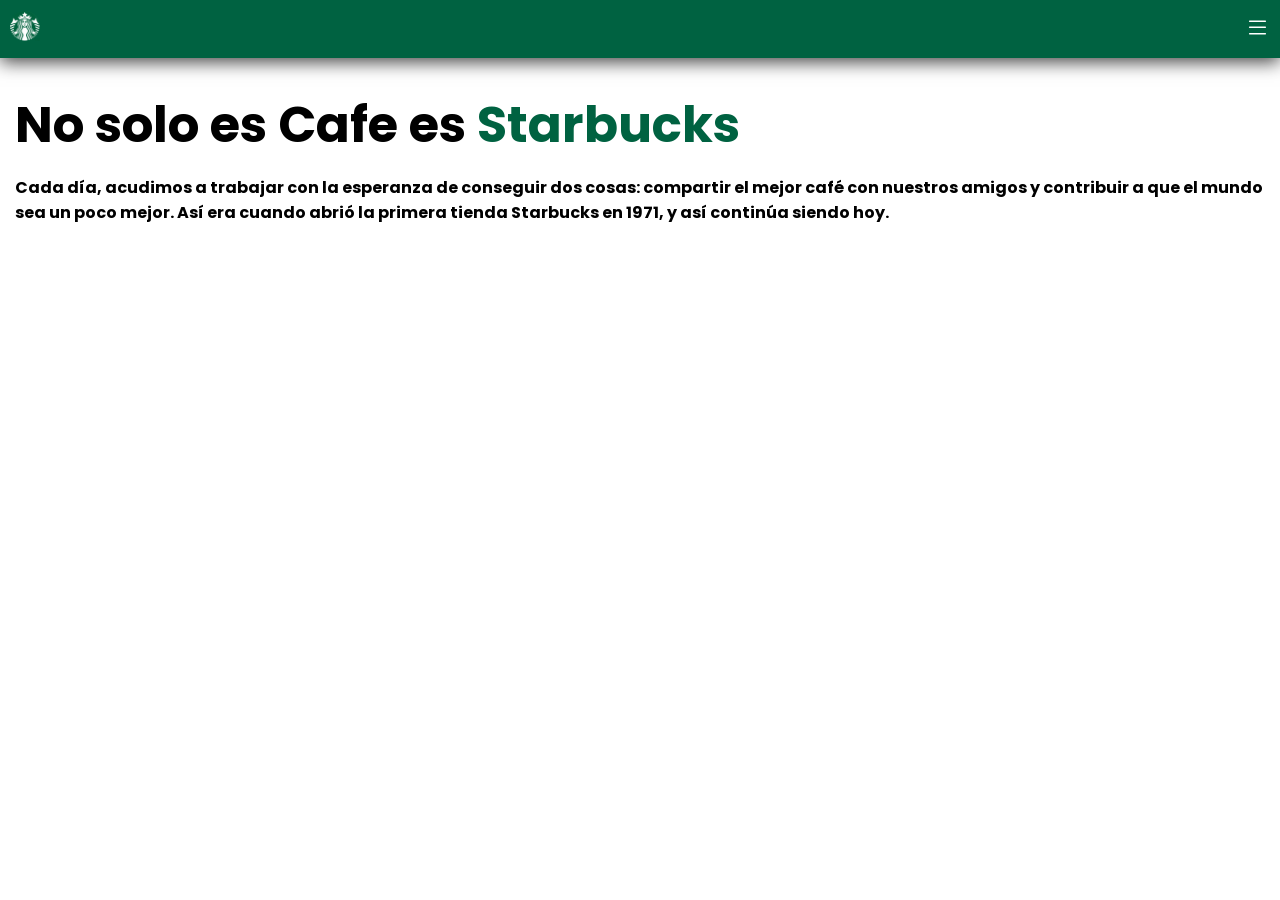
==== index.html @ 3c42a5dd "estructura html & estilos css principal" ====
<!DOCTYPE html>
<html lang="es">
	<head>
		<meta charset="UTF-8" />
		<meta http-equiv="X-UA-Compatible" content="IE=edge" />
		<meta name="viewport" content="width=device-width, initial-scale=1.0" />
		<meta
			name="description"
			content="ENCONTRÁ ESE MOMENTO IDEAL PARA HACER UNA PAUSA Y DISFRUTAR TU BEBIDA FAVORITA."
		/>
		<meta name="author" content="Starbucks Coffee" />
		<meta name="keywords" content="cafe, starbucks, bebidas" />
		<title>Starbucks</title>
		<link rel="icon" href="./images/starbucks.png" />
		<link rel="stylesheet" href="./css/style.css" />
		<link rel="preconnect" href="https://fonts.googleapis.com" />
		<link rel="preconnect" href="https://fonts.gstatic.com" crossorigin />
		<link
			href="https://fonts.googleapis.com/css2?family=Poppins:wght@300&display=swap"
			rel="stylesheet"
		/>
		<link
			rel="stylesheet"
			href="https://cdn.jsdelivr.net/npm/bootstrap-icons@1.10.3/font/bootstrap-icons.css"
		/>
	</head>
	<body>
		<!-- header -->
		<header class="header">
			<div class="header__container-logo">
				<img class="header__logo" src="./images/starbucks.png" alt="logo" />
			</div>
			<nav class="header__nav">
				<a class="header__nav-link" href="#">INICIO</a>
				<a class="header__nav-link" href="#">CAFE</a>
				<a class="header__nav-link" href="#">SOBRE NOSOTROS</a>
				<a class="header__nav-link" href="#">DELIVERY</a>
			</nav>
			<div class="header__container-user">
				<i class="bi bi-person-circle"></i>
			</div>
			<div class="header__container-user-mobile">
				<i class="bi bi-list"></i>
			</div>
		</header>
		<!-- main -->
		<main class="main">
			<div class="main__container-text">
				<h1 class="main__title">No solo es Cafe es <span>Starbucks</span></h1>
				<p class="main__description">
					Cada día, acudimos a trabajar con la esperanza de conseguir dos cosas: compartir el mejor
					café con nuestros amigos y contribuir a que el mundo sea un poco mejor. Así era cuando
					abrió la primera tienda Starbucks en 1971, y así continúa siendo hoy.
				</p>
			</div>
			<div class="main__container-logo">
				<img class="main__logo" src="./images/starbucks.png" alt="logo main" />
			</div>
		</main>
	</body>
</html>
---- css/style.css ----
* {
	margin: 0;
	padding: 0;
	box-sizing: border-box;
	font-family: 'Poppins', sans-serif;
}

*::selection {
	background: #006241;
	color: #fff;
}

img {
	width: 25px;
}

.header {
	background: #006241;
	padding: 10px;
	display: flex;
	flex-direction: row;
	justify-content: space-between;
	align-items: center;
	box-shadow: 0px 4px 17px 0px rgba(0, 0, 0, 0.75);
	position: fixed;
	width: 100%;
	top: 0;
	left: 0;
	z-index: 100;
}

.header__logo {
	width: 30px;
}

.header__container-user {
	display: none;
}

.header__nav,
.header__user {
	display: none;
}

.header__container-user-mobile i {
	color: #fff;
	font-size: 25px;
}

.main__container-logo {
	display: none;
}

.main {
	padding: 15px 15px 60px;
	margin-top: 80px;
}

.main__title {
	font-size: 50px;
	line-height: 1.2;
}

.main__title span {
	color: #006241;
}

.main__description {
	font-weight: bolder;
	margin-top: 20px;
}

.main__container-text {
	display: flex;
	flex-direction: column;
}
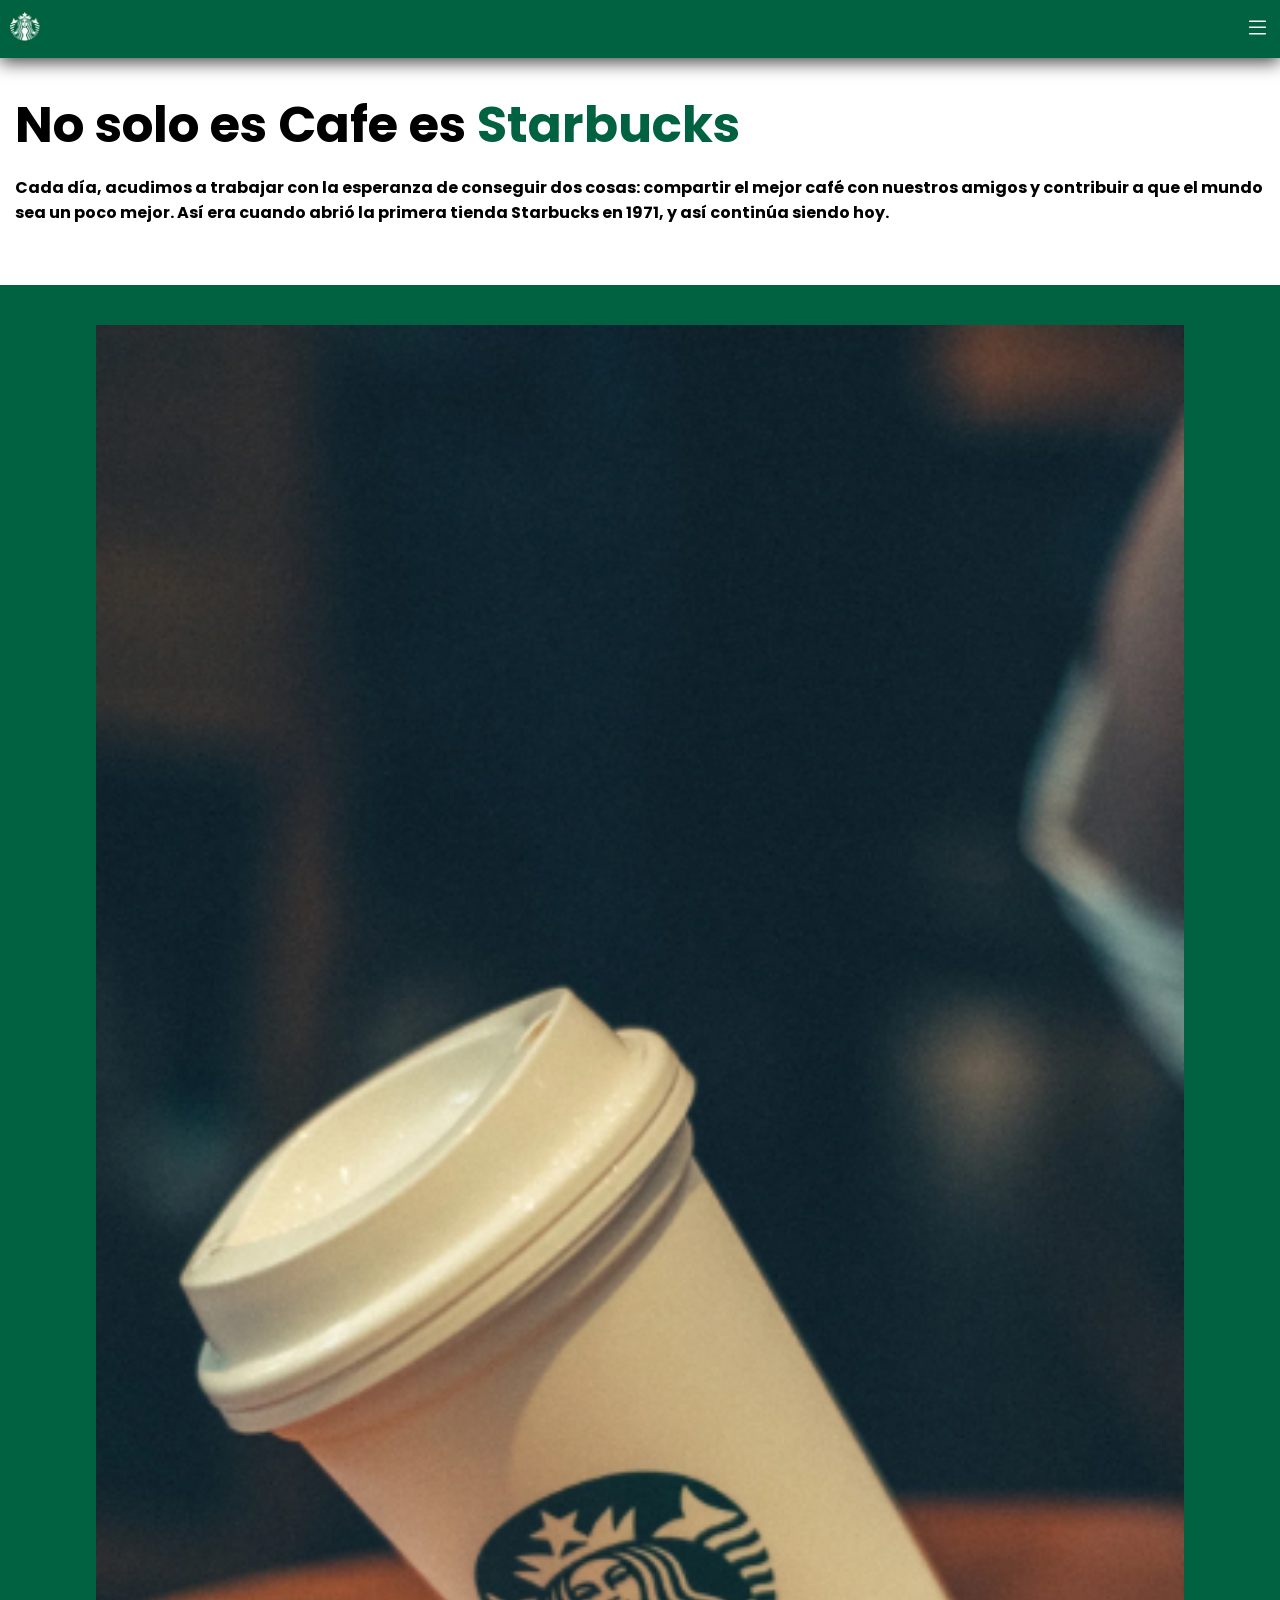
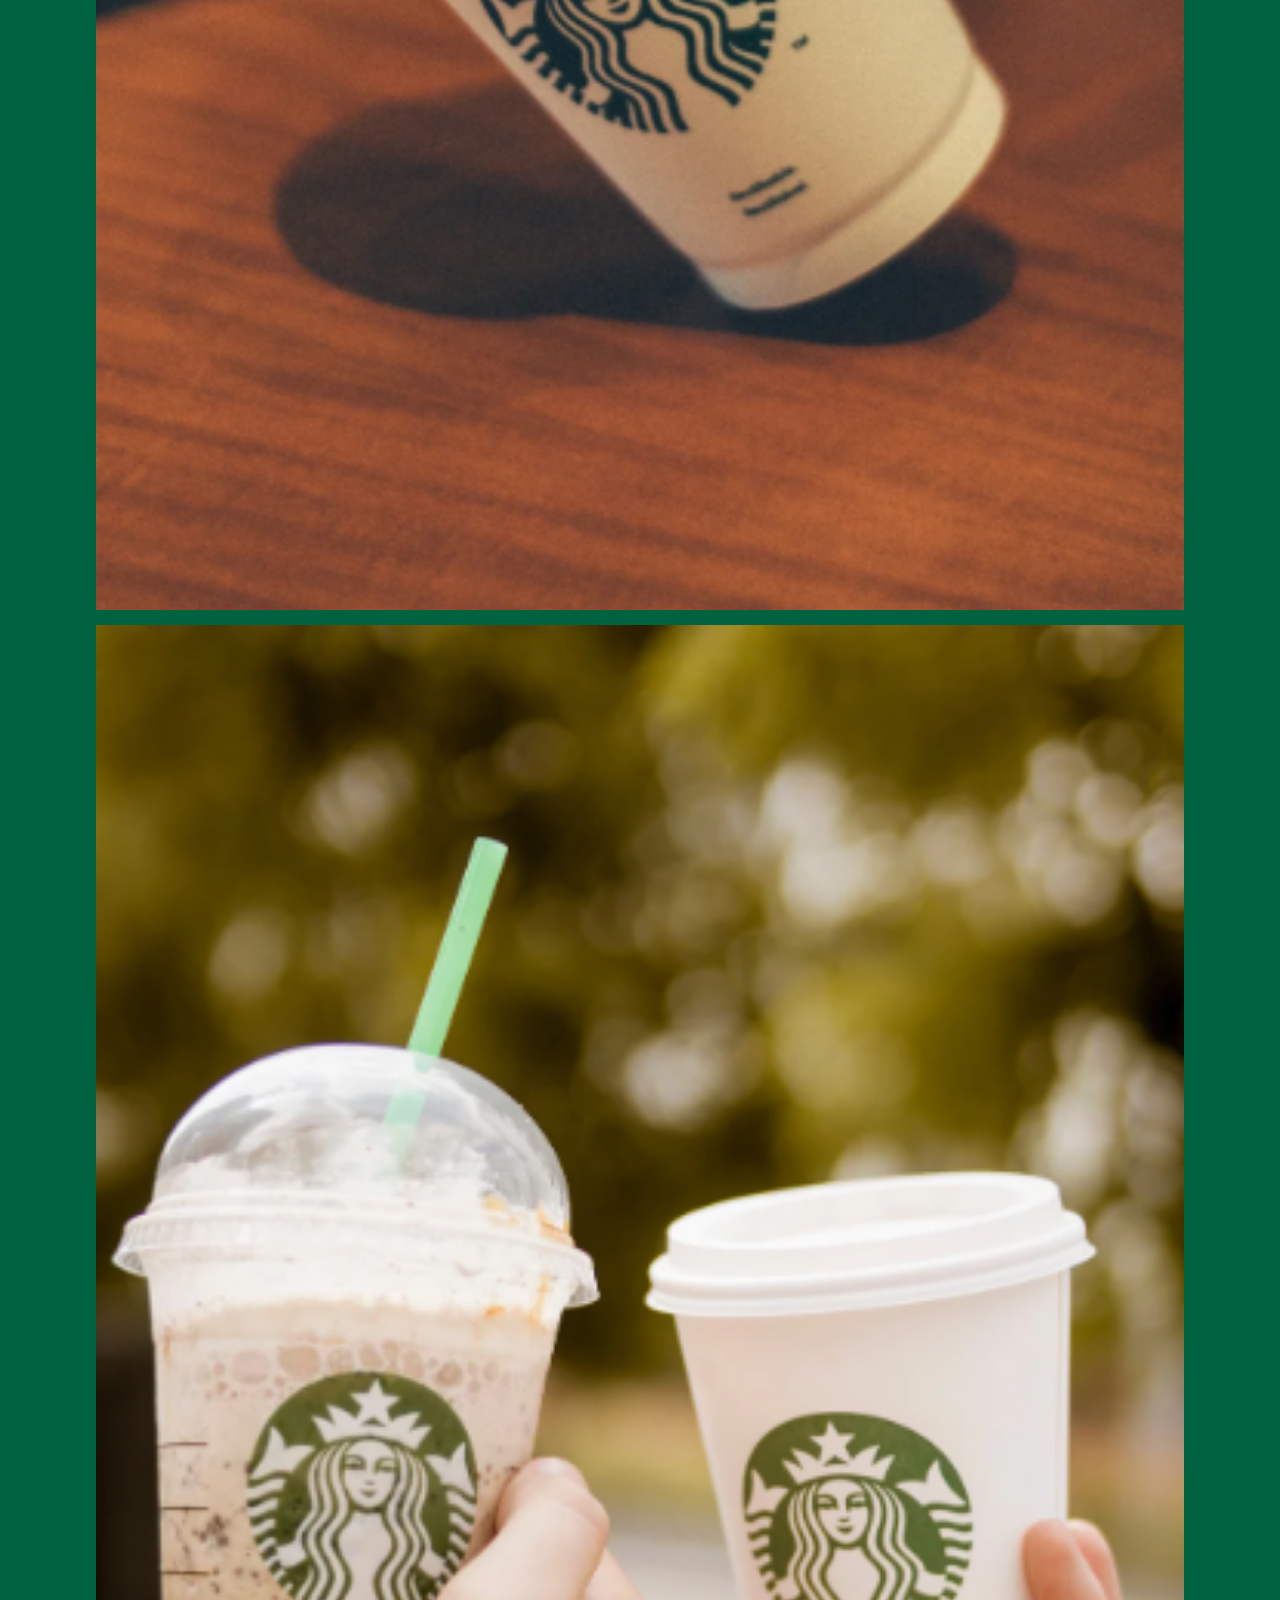
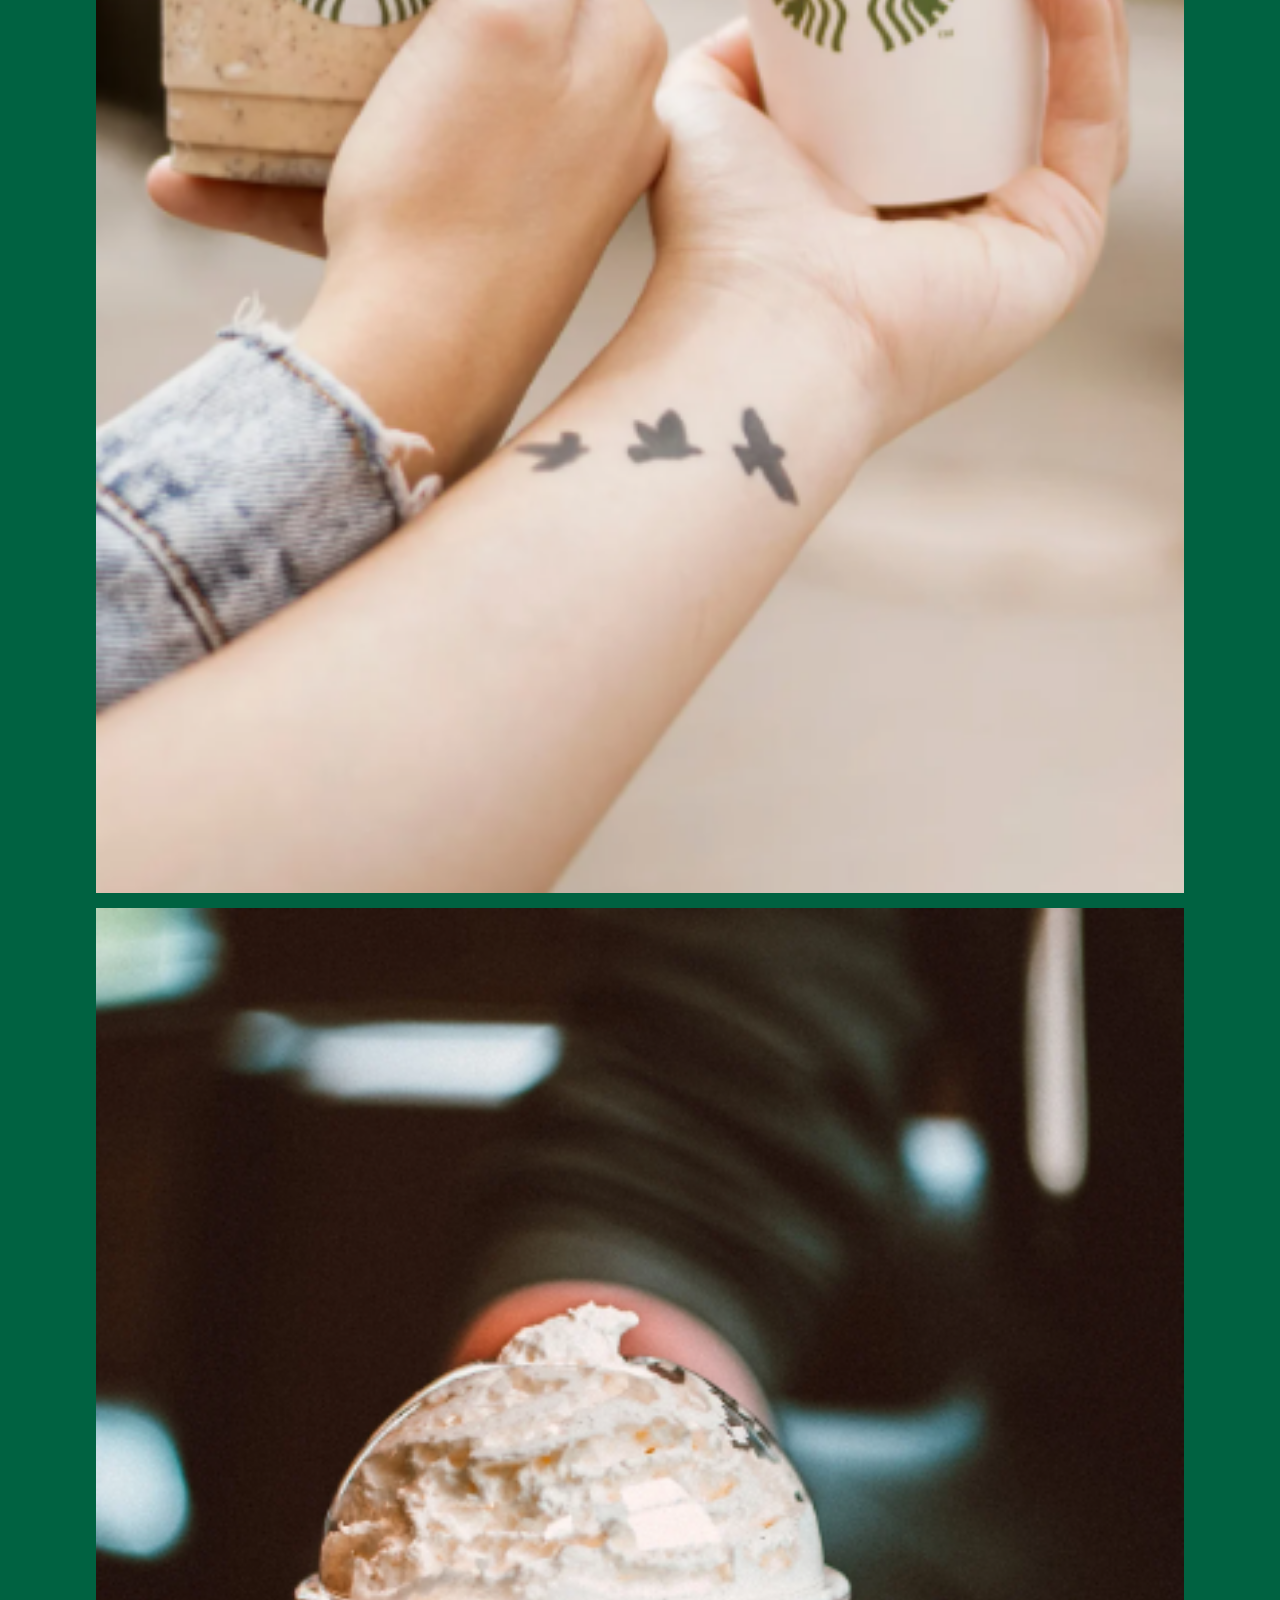
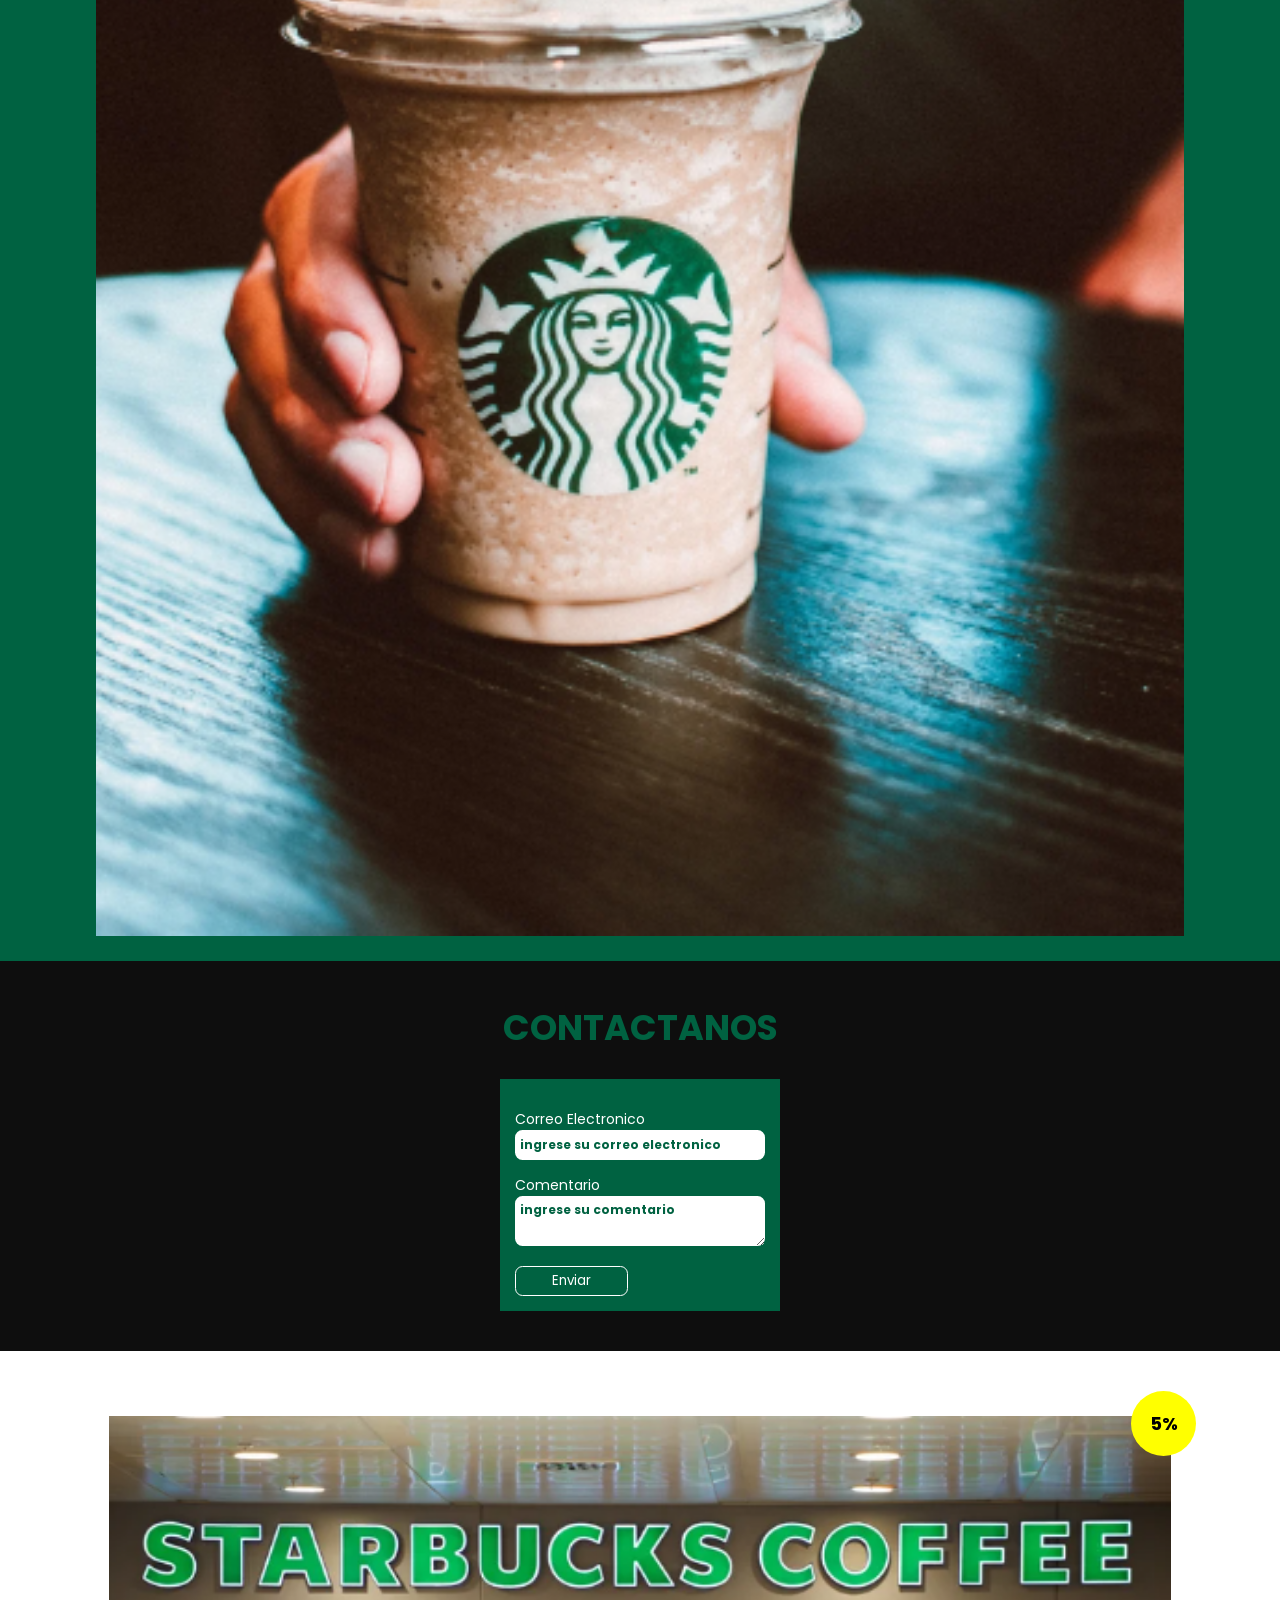
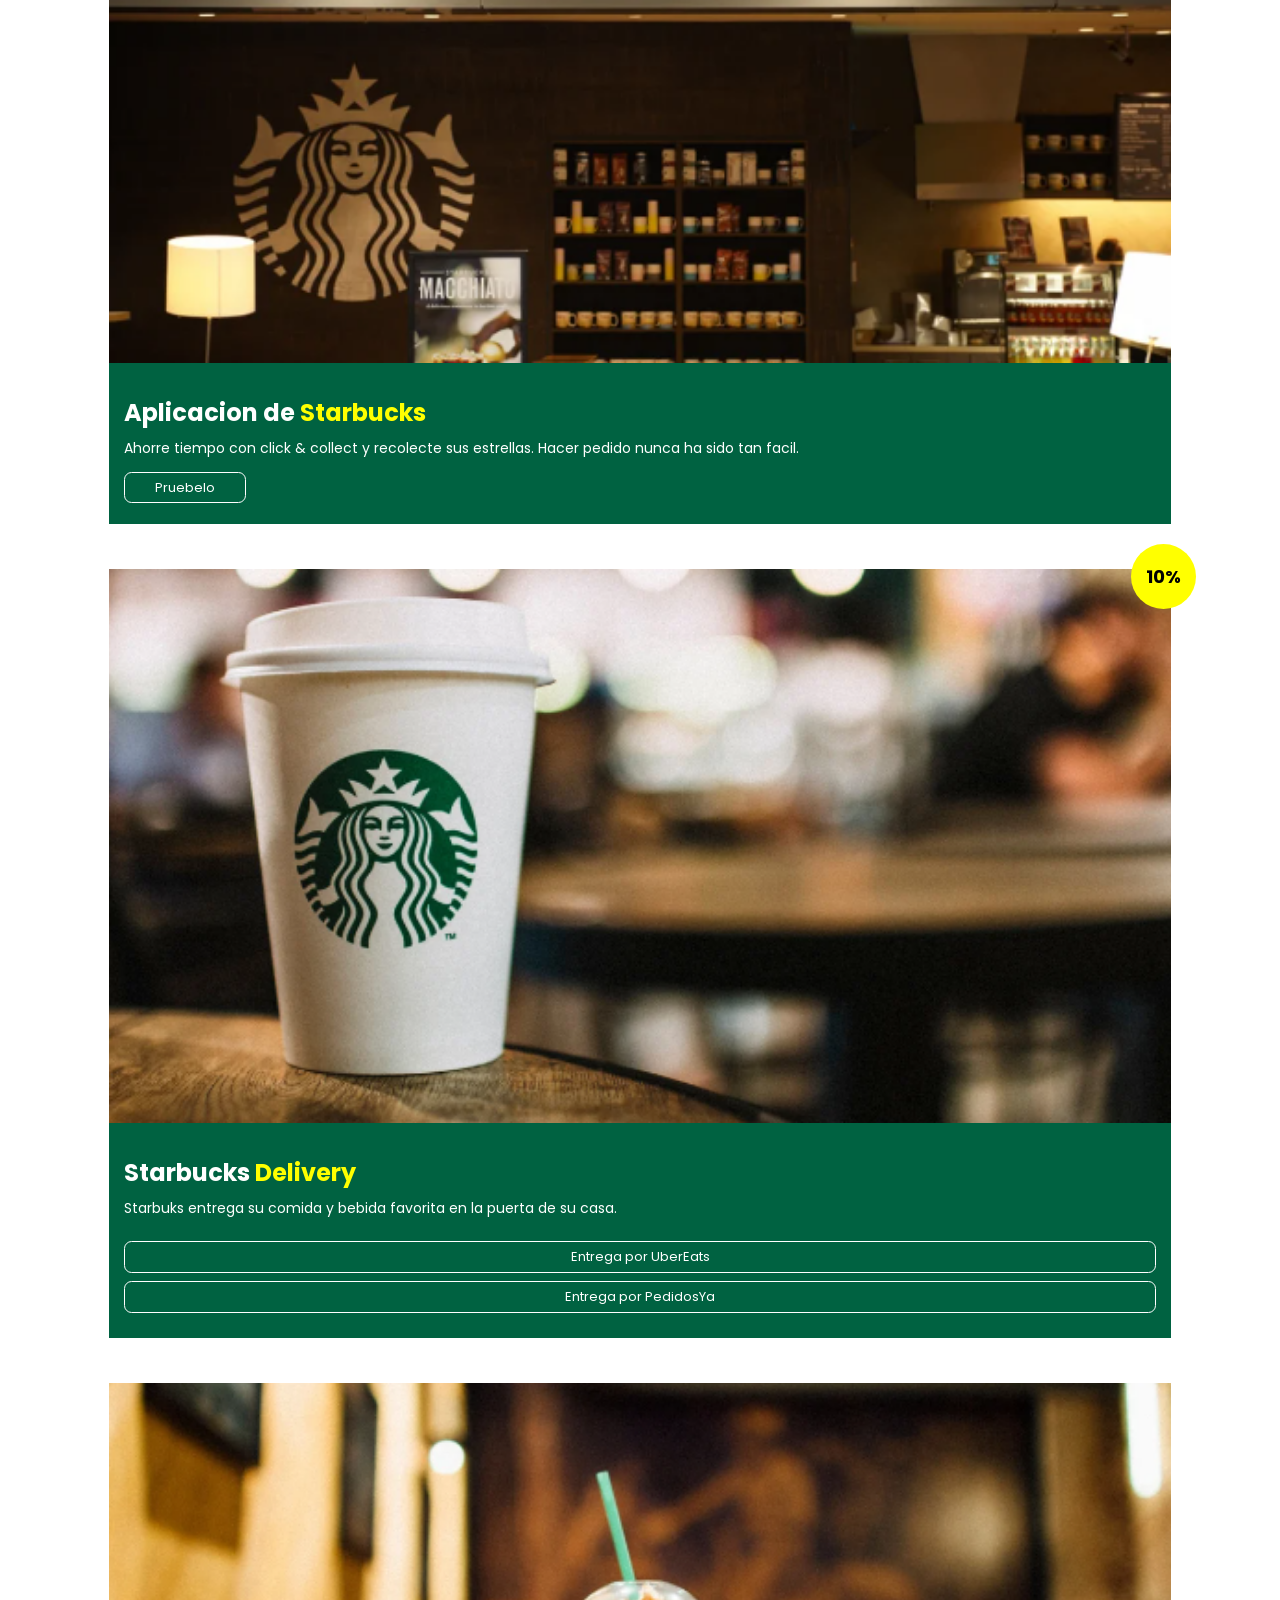
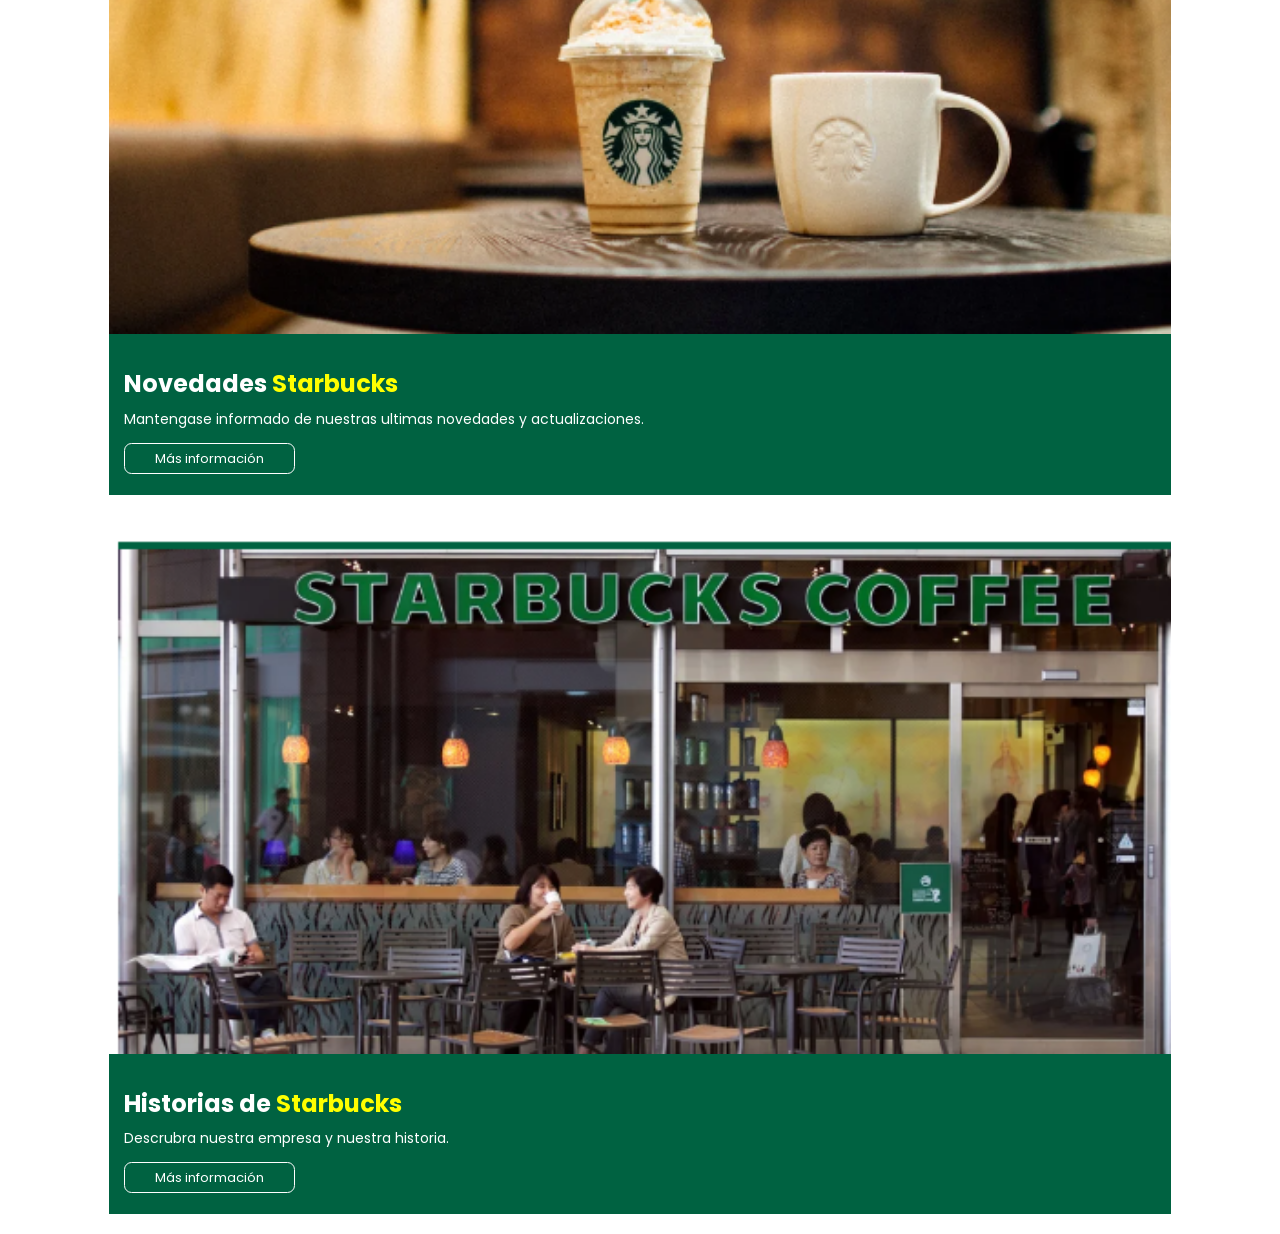
==== commit 0d60b206: "estructura html & estilo css gallery" ====
--- a/index.html
+++ b/index.html
@@ -57,5 +57,77 @@
 				<img class="main__logo" src="./images/starbucks.png" alt="logo main" />
 			</div>
 		</main>
+		<!-- galeria -->
+		<section class="gallery">
+			<img class="gallery__img" src="./images/gallery-1.png" alt="imagen 1 galeria" />
+			<img class="gallery__img" src="./images/gallery-2.png" alt="imagen 2 galeria" />
+			<img class="gallery__img" src="./images/gallery-3.png" alt="imagen 3 galeria" />
+		</section>
+		<!-- contactanos -->
+		<section class="contact">
+			<h2 class="contact__title">CONTACTANOS</h2>
+			<form class="contact__form">
+				<div class="contact__input">
+					<label>Correo Electronico</label>
+					<input placeholder="ingrese su correo electronico" type="email" requerid />
+				</div>
+				<div class="contact__input">
+					<label>Comentario</label>
+					<textarea placeholder="ingrese su comentario" required></textarea>
+				</div>
+				<button class="contact__btn" type="submit">Enviar</button>
+			</form>
+		</section>
+		<!-- cards -->
+		<section class="cards">
+			<!-- card uno -->
+			<article class="cards__card">
+				<div class="cards__card-circle">5%</div>
+				<img class="cards__card-img" src="./images/card-1.png" alt="imagen card 1" />
+				<div class="cards__card-container-text">
+					<h2 class="cards__card-title">Aplicacion de <span>Starbucks</span></h2>
+					<p class="cards__card-description">
+						Ahorre tiempo con click & collect y recolecte sus estrellas. Hacer pedido nunca ha sido
+						tan facil.
+					</p>
+					<a class="cards__card-btn" href="#">Pruebelo</a>
+				</div>
+			</article>
+			<!-- card dos -->
+			<article class="cards__card">
+				<div class="cards__card-circle">10%</div>
+				<img class="cards__card-img" src="./images/card-2.png" alt="imagen card 2" />
+				<div class="cards__card-container-text">
+					<h2 class="cards__card-title">Starbucks <span>Delivery</span></h2>
+					<p class="cards__card-description">
+						Starbuks entrega su comida y bebida favorita en la puerta de su casa.
+					</p>
+					<div class="cards__container-btn">
+						<a class="cards__card-btn" href="#">Entrega por UberEats</a>
+						<a class="cards__card-btn" href="#">Entrega por PedidosYa</a>
+					</div>
+				</div>
+			</article>
+			<!-- card tres -->
+			<article class="cards__card">
+				<img class="cards__card-img" src="./images/card-3.png" alt="imagen card 3" />
+				<div class="cards__card-container-text">
+					<h2 class="cards__card-title">Novedades <span>Starbucks </span></h2>
+					<p class="cards__card-description">
+						Mantengase informado de nuestras ultimas novedades y actualizaciones.
+					</p>
+					<a class="cards__card-btn" href="#">Más información</a>
+				</div>
+			</article>
+			<!-- card cuatro -->
+			<article class="cards__card">
+				<img class="cards__card-img" src="./images/card-4.png" alt="imagen card 4" />
+				<div class="cards__card-container-text">
+					<h2 class="cards__card-title">Historias de <span>Starbucks </span></h2>
+					<p class="cards__card-description">Descrubra nuestra empresa y nuestra historia.</p>
+					<a class="cards__card-btn" href="#">Más información</a>
+				</div>
+			</article>
+		</section>
 	</body>
 </html>
--- a/css/style.css
+++ b/css/style.css
@@ -74,3 +74,162 @@
 	display: flex;
 	flex-direction: column;
 }
+
+.gallery {
+	background: #006241;
+	padding: 25px 0;
+	display: flex;
+	flex-direction: column;
+	justify-content: center;
+	align-items: center;
+}
+
+.gallery__img {
+	width: 85%;
+	margin-top: 15px;
+}
+
+.contact {
+	background: #0e0e0e;
+	padding: 40px 15px;
+	display: flex;
+	flex-direction: column;
+	align-items: center;
+}
+
+.contact__title {
+	color: #006241;
+	text-align: center;
+	margin-bottom: 25px;
+	font-size: 35px;
+}
+
+.contact__form {
+	background: #006241;
+	padding: 15px;
+	color: #fff;
+	width: 280px;
+}
+
+.contact__input label {
+	font-size: 14px;
+}
+
+.contact__input {
+	display: flex;
+	flex-direction: column;
+	margin-top: 15px;
+}
+
+.contact__input input::placeholder,
+.contact__input textarea::placeholder {
+	font-size: 12px;
+	color: #006241;
+	font-weight: bolder;
+}
+
+.contact__input input,
+.contact__input textarea {
+	padding: 5px;
+	border-radius: 7.5px;
+	border: 0;
+}
+
+.contact__input input:focus,
+.contact__input textarea:focus {
+	background: #000;
+}
+
+.contact__btn {
+	background: inherit;
+	border: 1px solid #fff;
+	color: #fff;
+	width: 45%;
+	margin-top: 20px;
+	border-radius: 7.5px;
+	padding: 4px 0;
+	transition: all 0.5s;
+}
+
+.contact__btn:hover {
+	background: yellow;
+	border: 1px solid yellow;
+}
+
+.cards__card {
+	background: #006241;
+	margin-top: 45px;
+	color: #fff;
+	position: relative;
+	width: 85%;
+}
+
+.cards {
+	padding: 20px 15px;
+	display: flex;
+	flex-direction: column;
+	align-items: center;
+}
+
+.cards__card-img {
+	width: 100%;
+}
+
+.cards__card-title span {
+	color: yellow;
+}
+
+.cards__card-container-text {
+	padding: 25px 15px;
+}
+
+.cards__card-description {
+	font-size: 14px;
+	margin: 7.5px 0 15px;
+}
+
+.cards__card-btn {
+	background: inherit;
+	border: 1px solid #fff;
+	color: #fff;
+	width: 120px;
+	margin-top: 20px;
+	border-radius: 7.5px;
+	padding: 5px 30px;
+	font-size: 13px;
+	transition: all 0.5s;
+	text-decoration: none;
+	margin-bottom: 15px;
+}
+
+.cards__card-btn:hover {
+	background: yellow;
+	border: 1px solid yellow;
+}
+
+.cards__container-btn {
+	display: flex;
+	flex-direction: column;
+}
+
+.cards__container-btn a {
+	width: 100%;
+	margin: 7.5px 0 0;
+	text-align: center;
+}
+
+.cards__card-circle {
+	background: yellow;
+	width: 65px;
+	height: 65px;
+	color: black;
+	font-weight: bold;
+	font-size: 18px;
+	display: flex;
+	justify-content: center;
+	align-items: center;
+	border-radius: 50%;
+	position: absolute;
+	top: -25px;
+	right: -25px;
+}
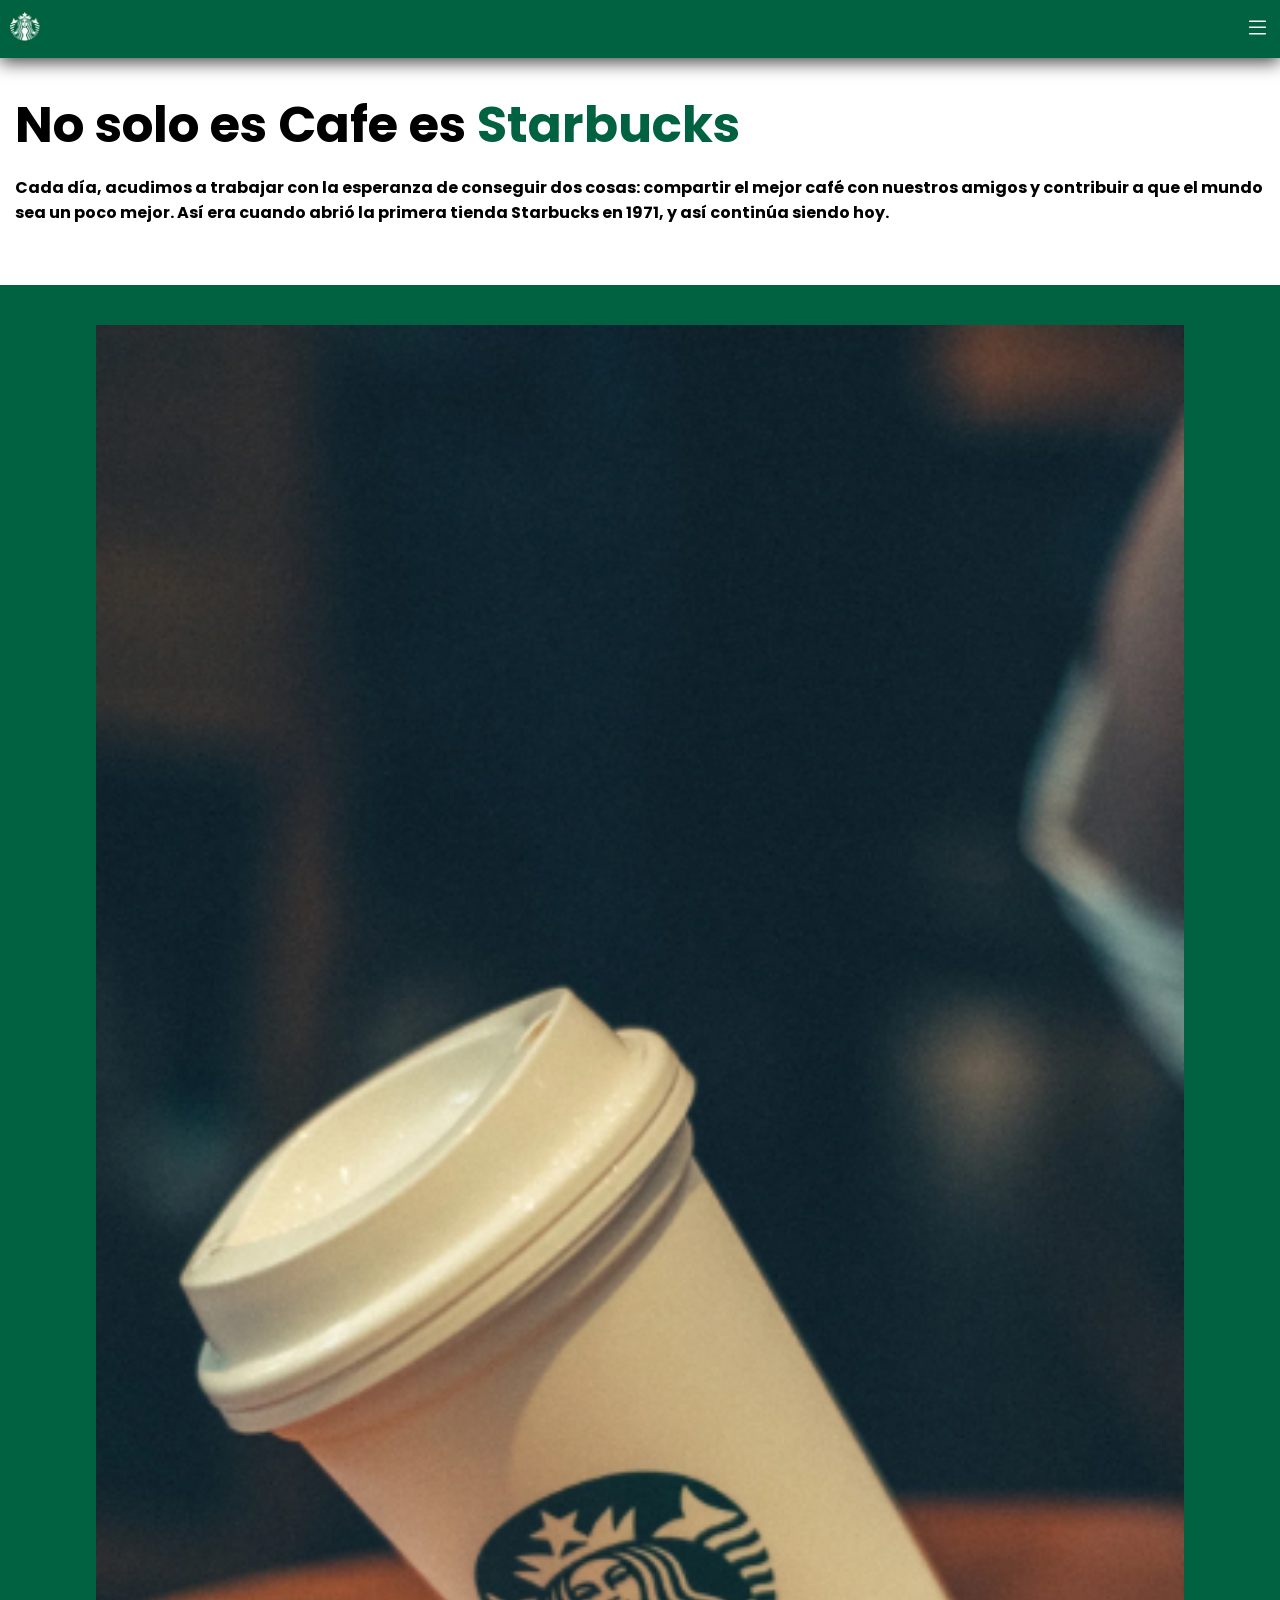
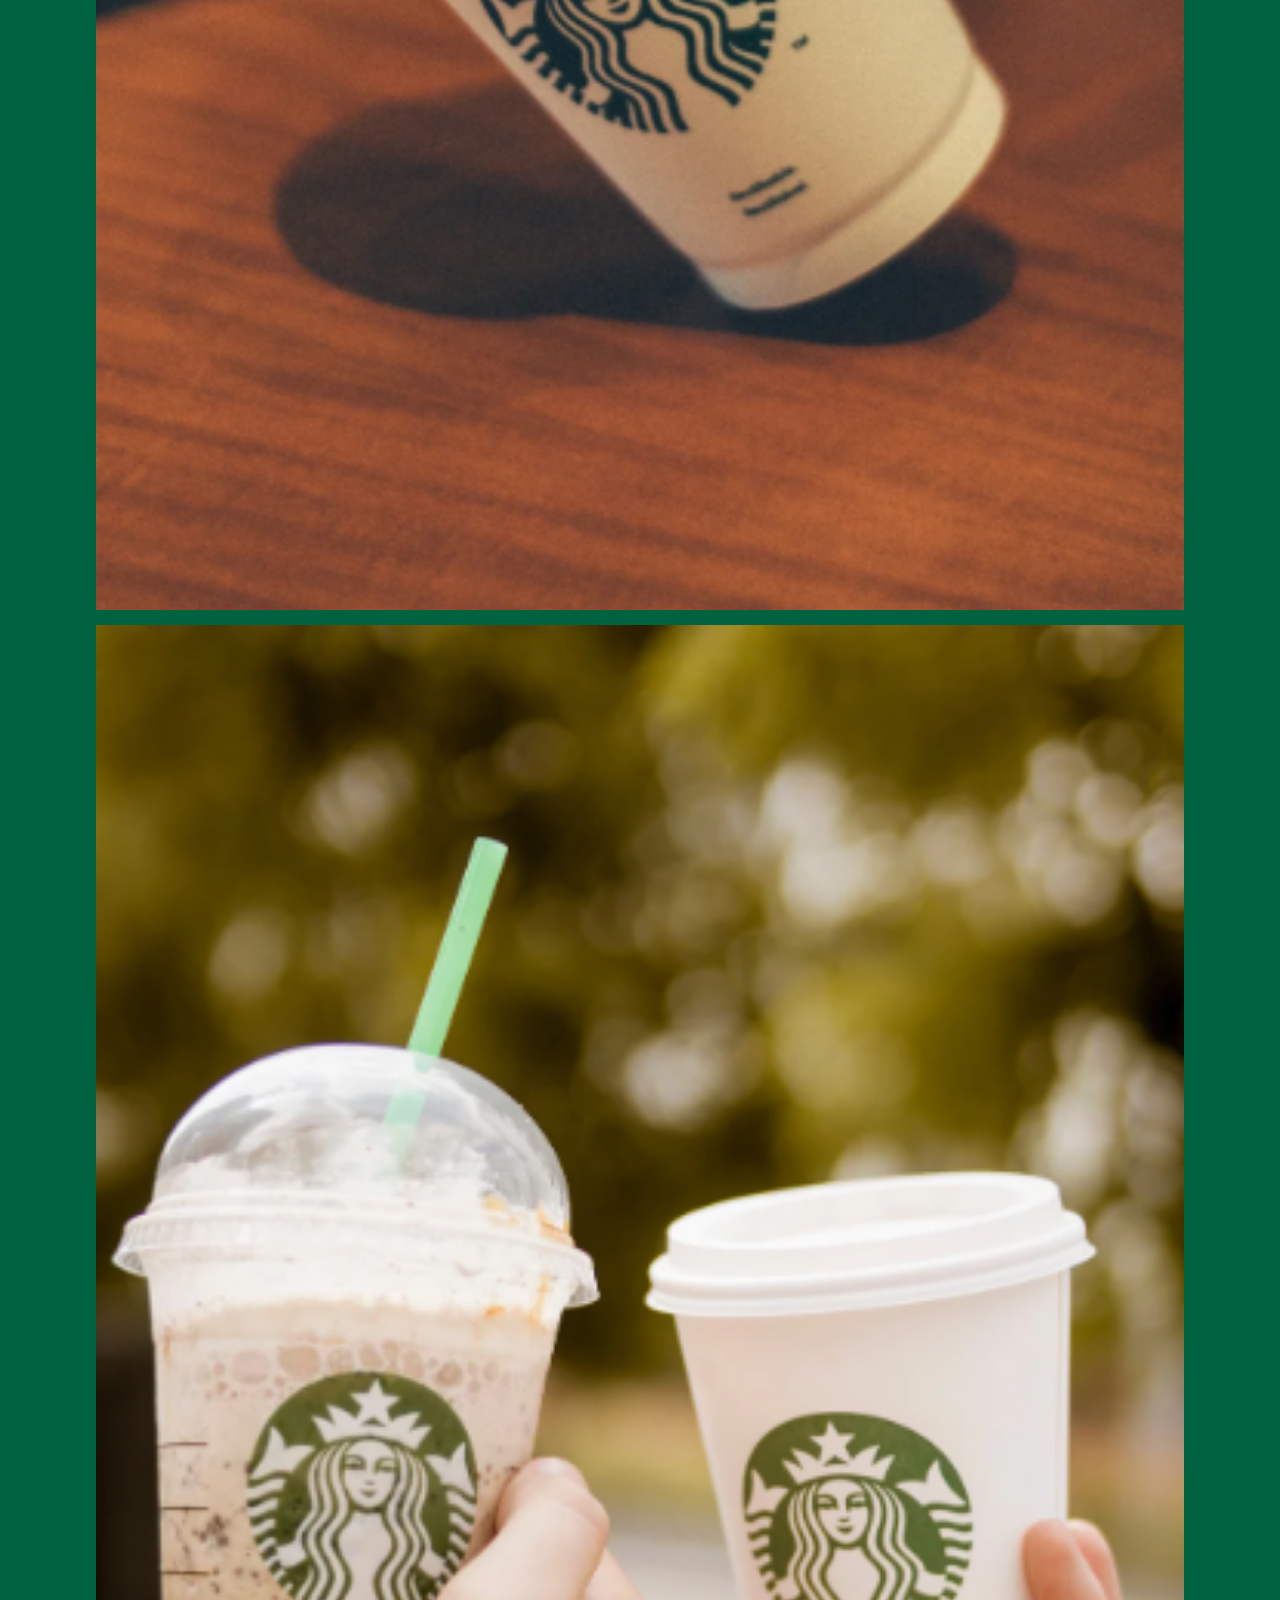
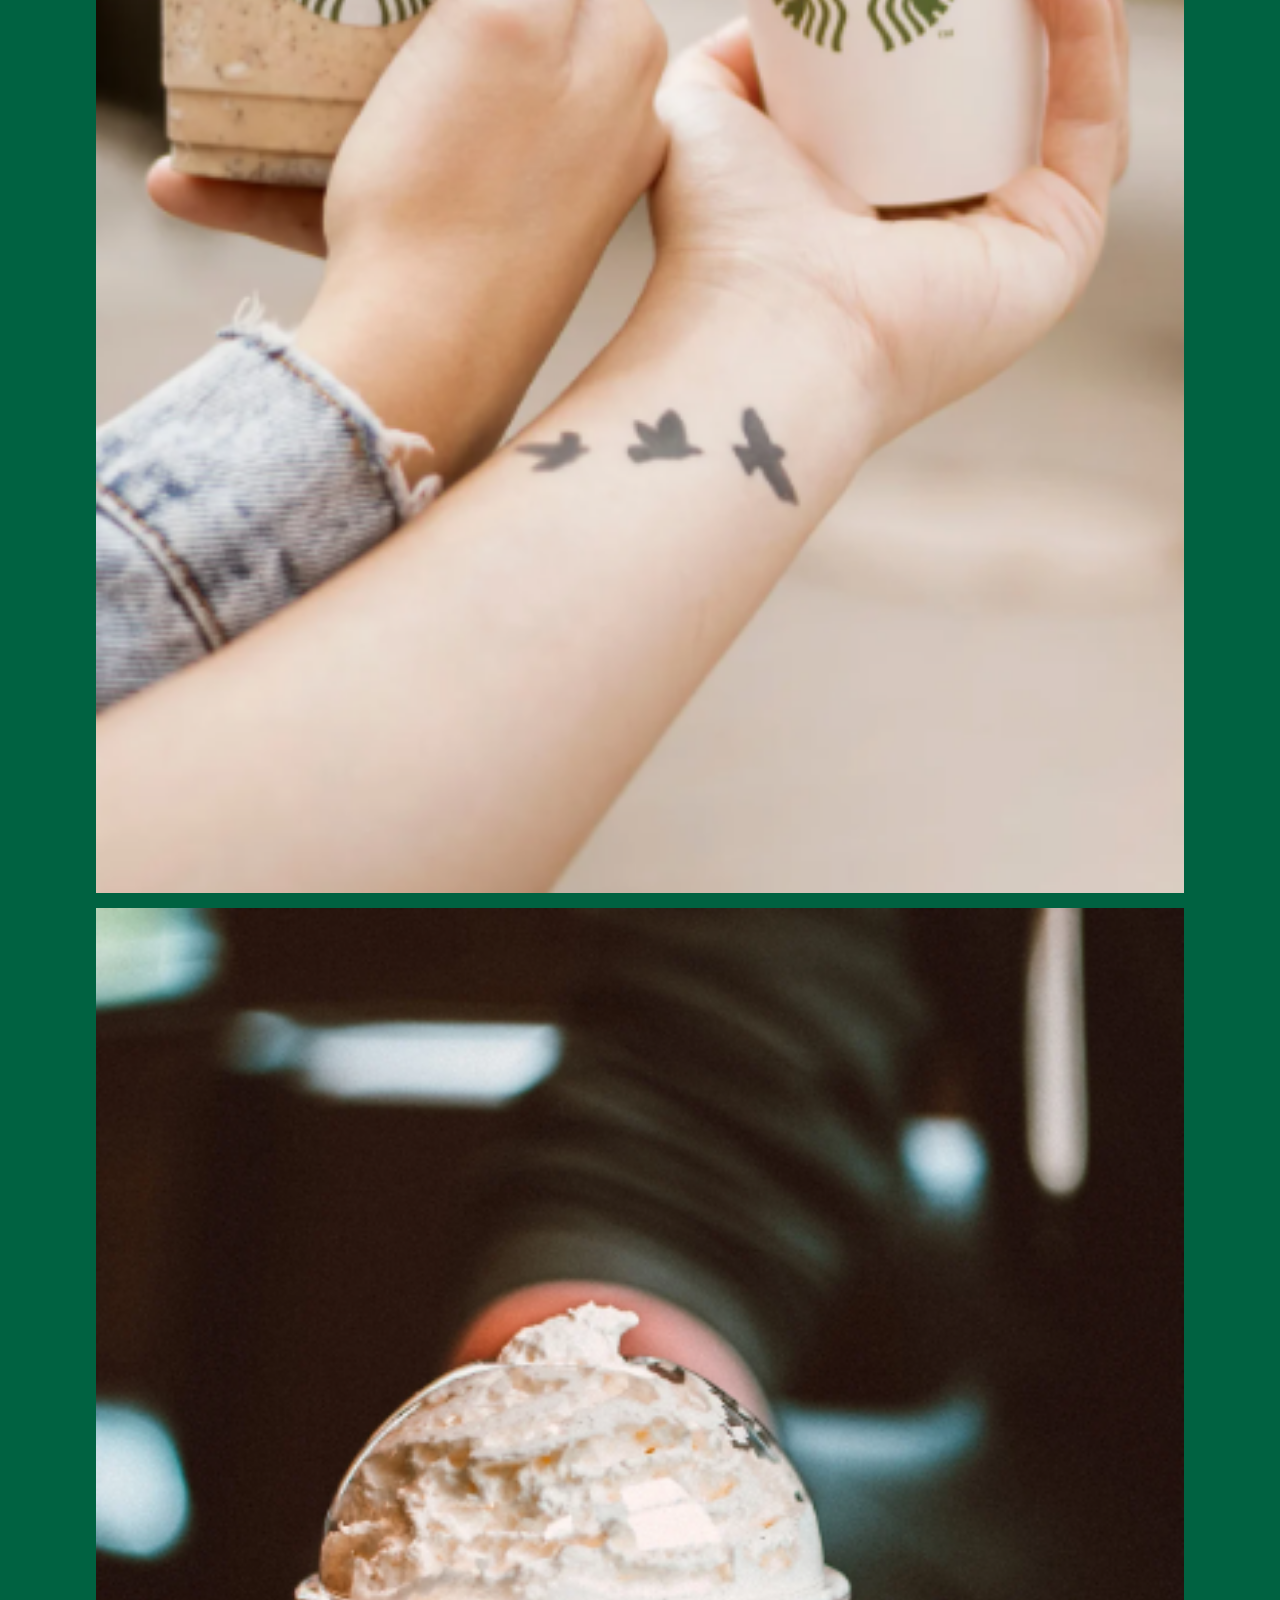
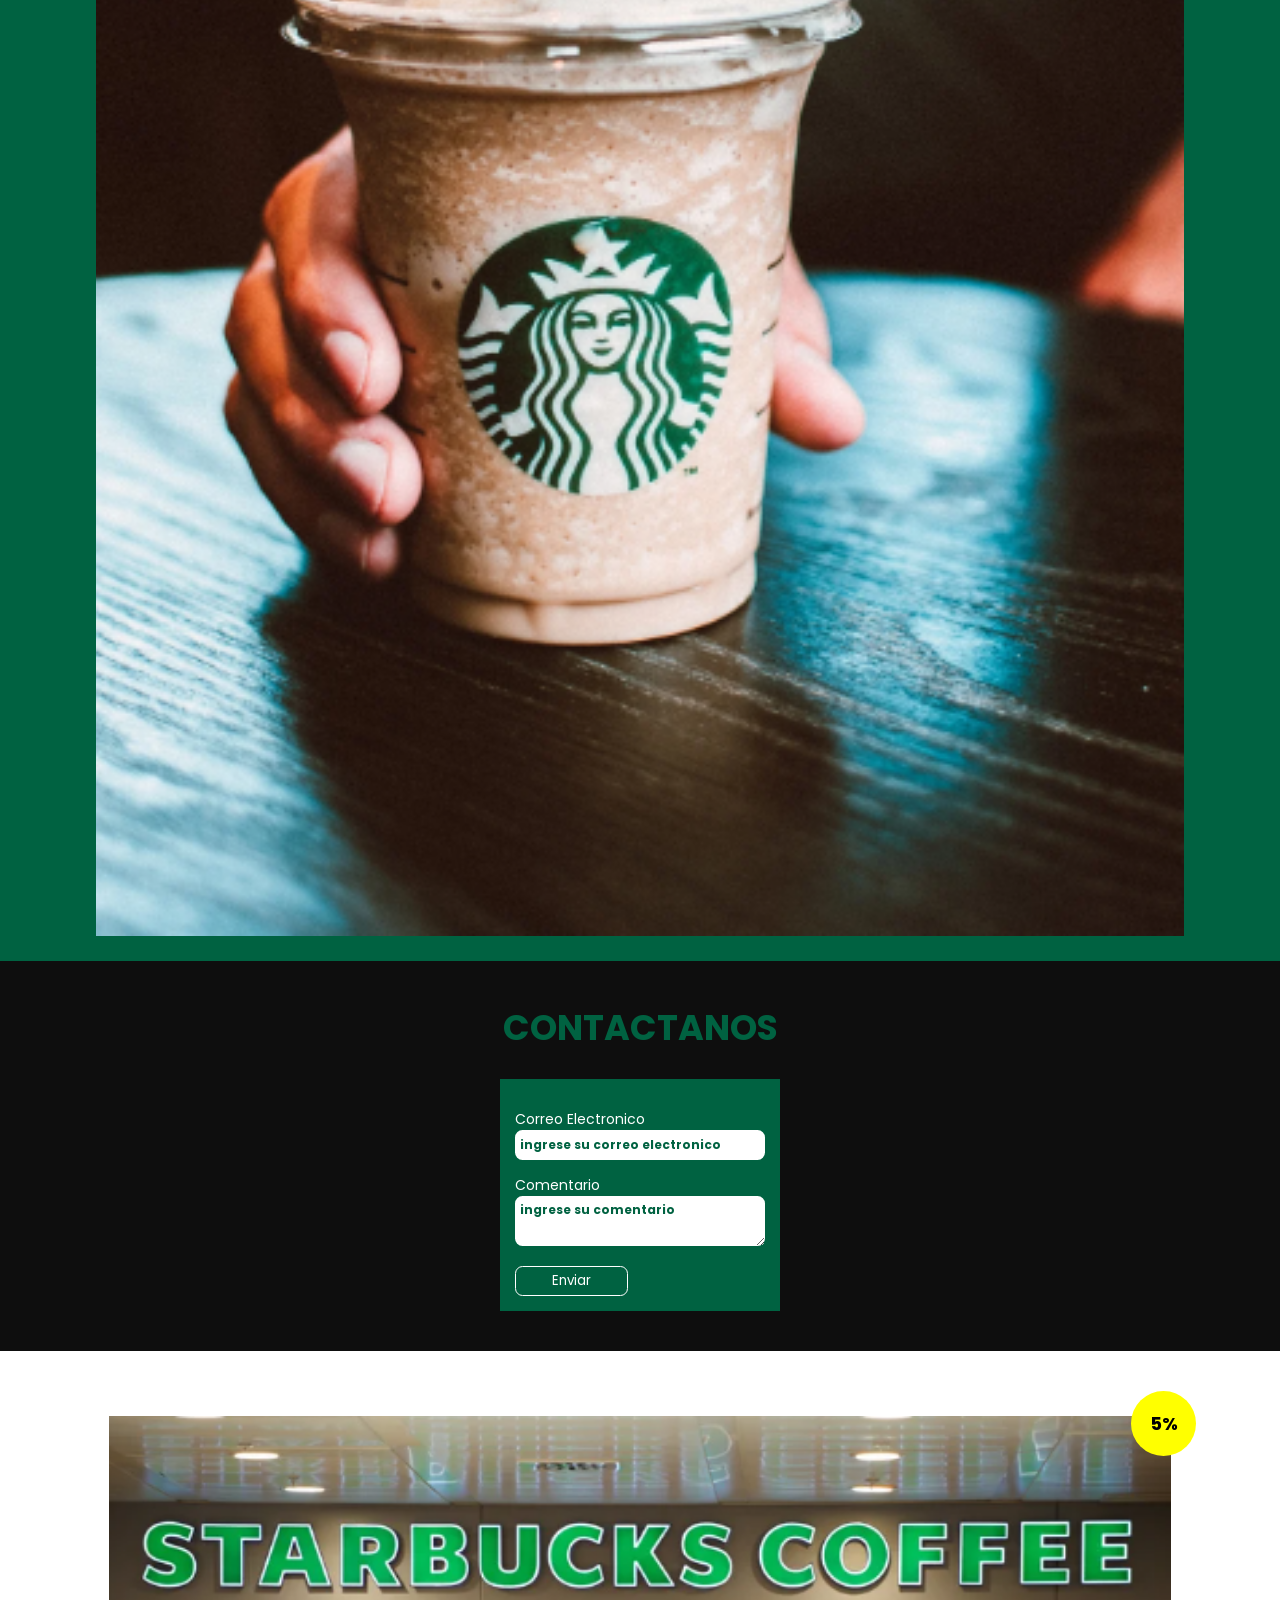
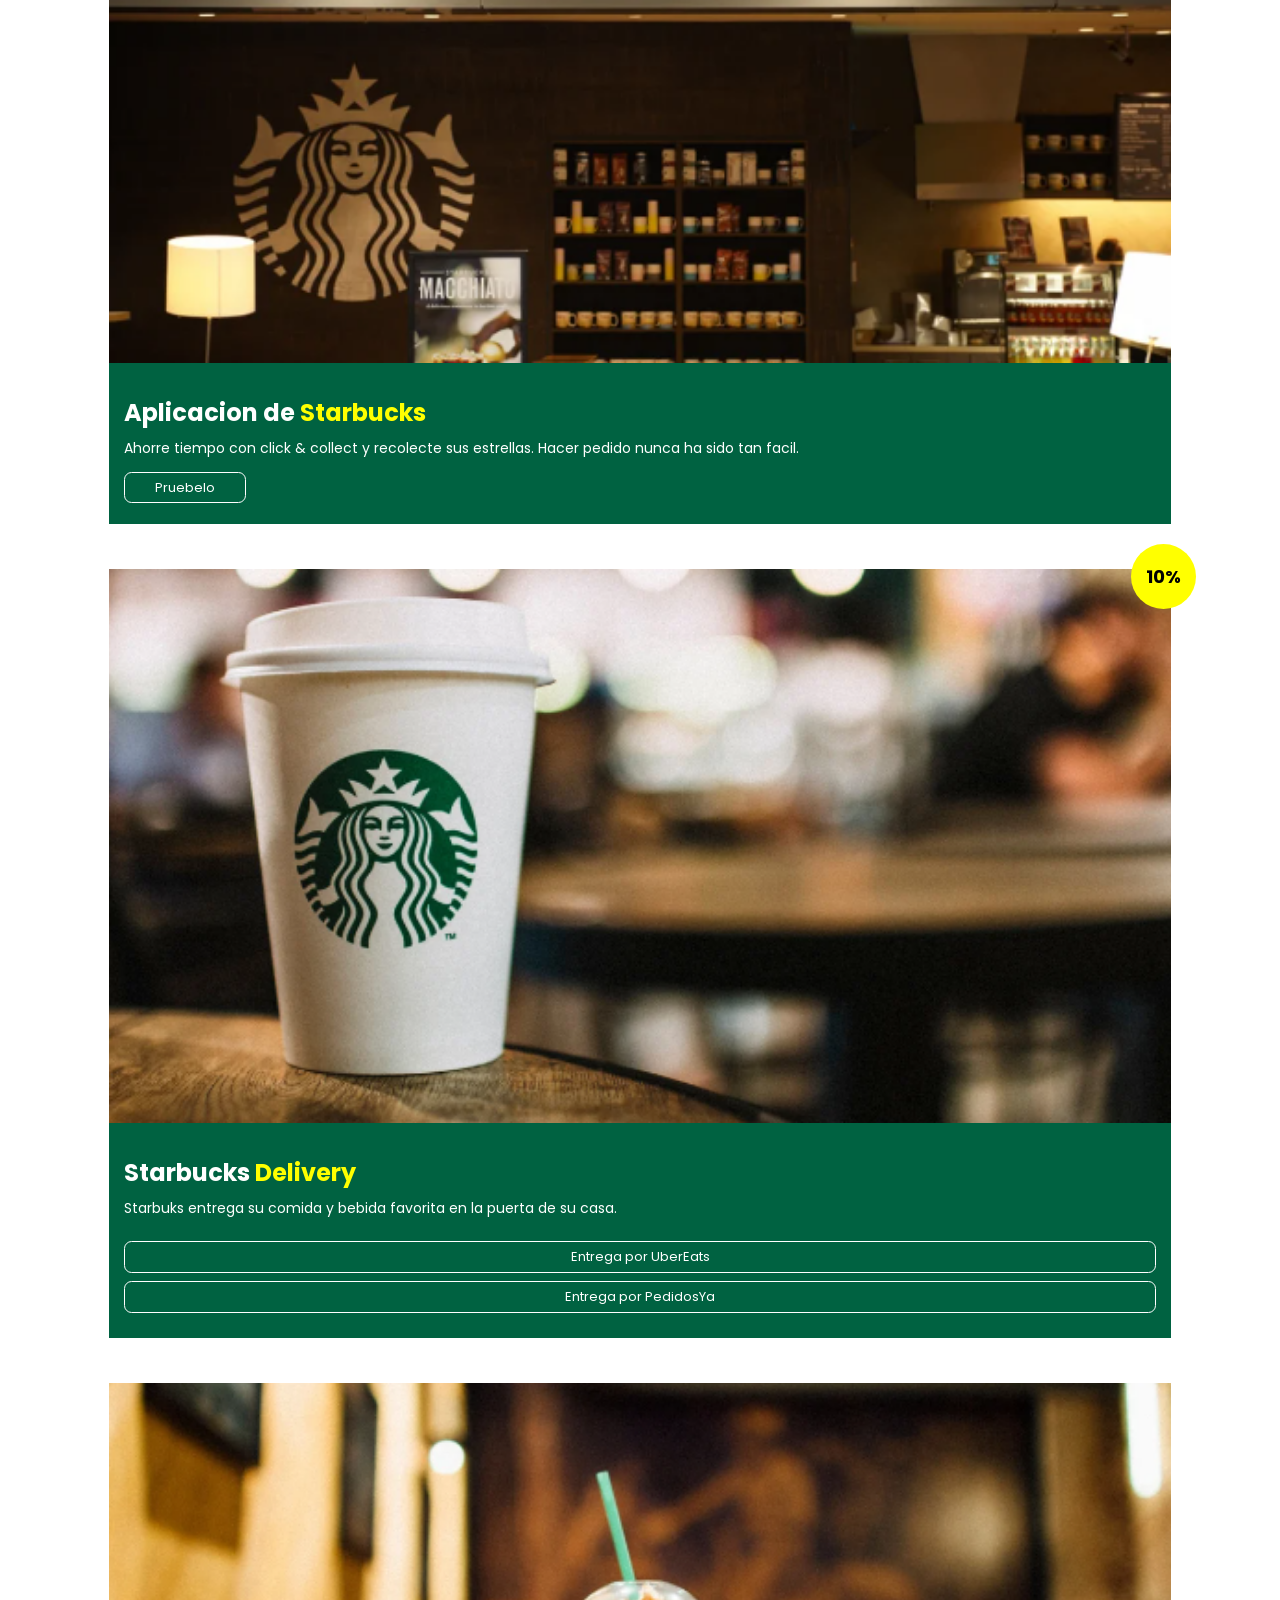
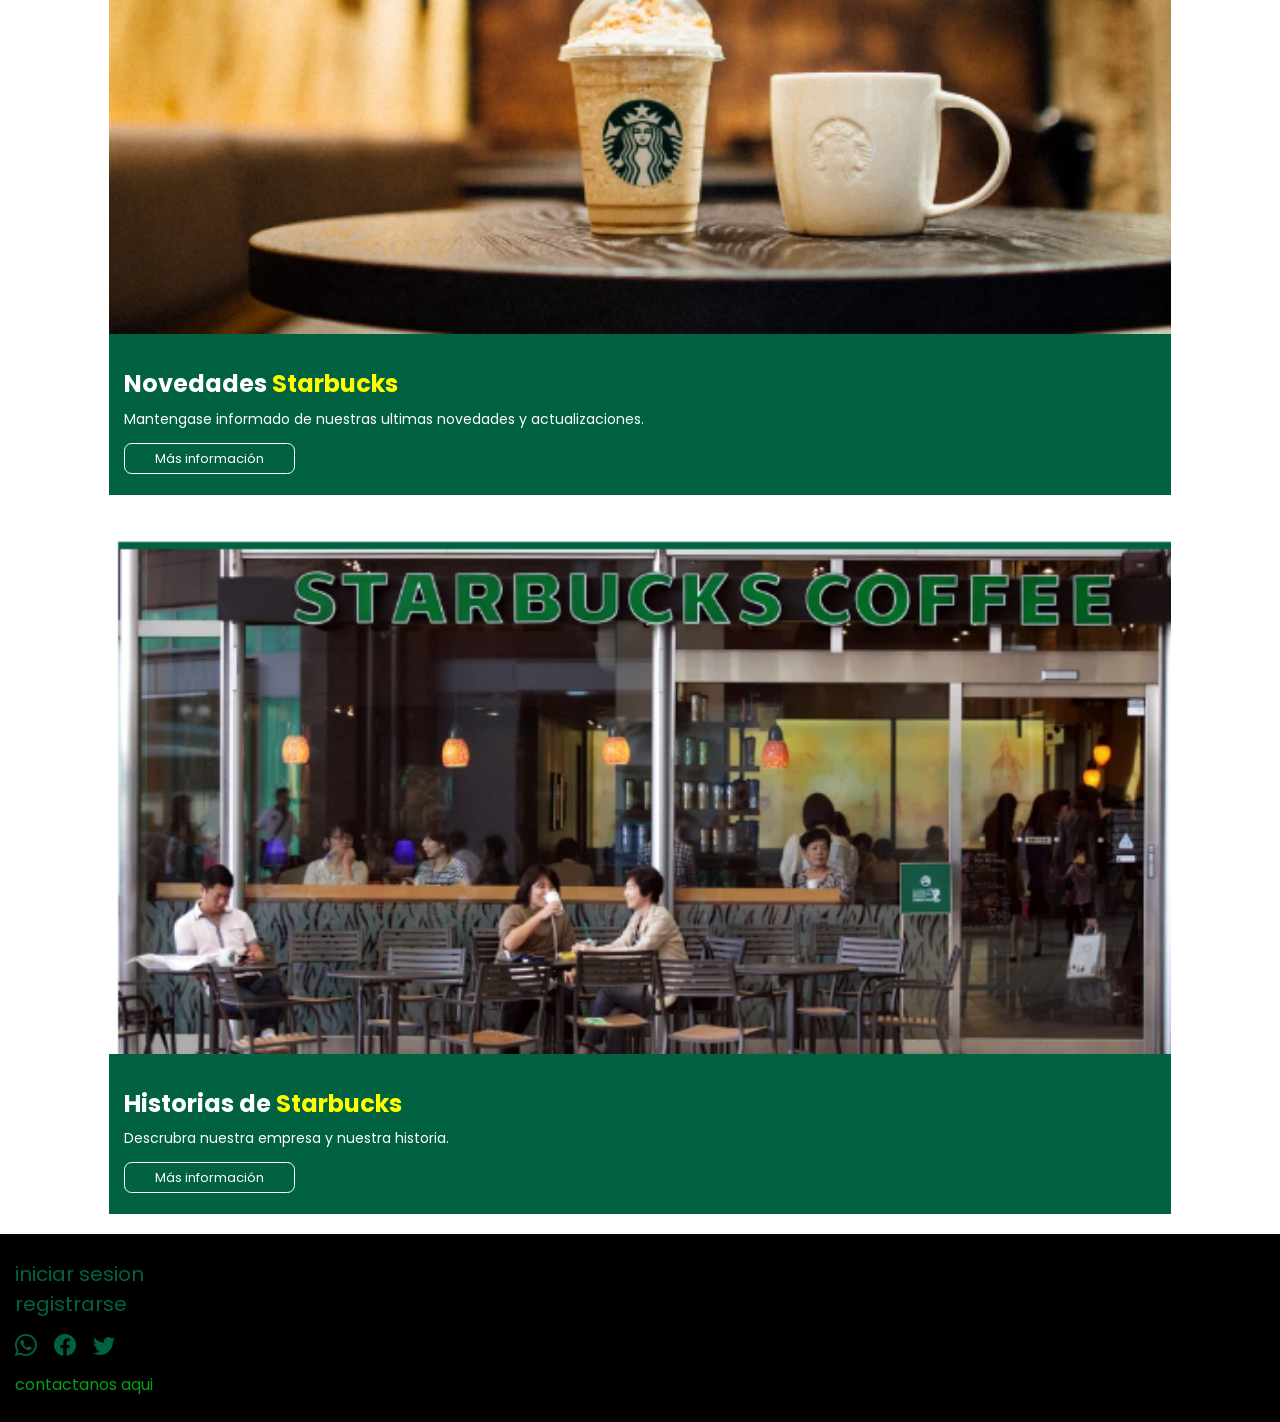
==== commit 849305d2: "footer estilos y estructura" ====
--- a/index.html
+++ b/index.html
@@ -129,5 +129,20 @@
 				</div>
 			</article>
 		</section>
+		<!-- footer -->
+		<footer class="footer">
+			<div class="footer__container-user">
+				<a class="footer__link-user" href="#">iniciar sesion</a>
+				<a class="footer__link-user" href="#">registrarse</a>
+			</div>
+			<div class="footer__container-social">
+				<i class="bi bi-whatsapp"></i>
+				<i class="bi bi-facebook"></i>
+				<i class="bi bi-twitter"></i>
+			</div>
+			<div class="footer__container-contact">
+				<a class="footer__link-contact" href="#">contactanos aqui</a>
+			</div>
+		</footer>
 	</body>
 </html>
--- a/css/style.css
+++ b/css/style.css
@@ -233,3 +233,37 @@
 	top: -25px;
 	right: -25px;
 }
+
+.footer {
+	background: #000;
+	padding: 25px 15px;
+}
+
+.footer__container-user {
+	display: flex;
+	flex-direction: column;
+}
+
+.footer__link-user {
+	color: #006241;
+	text-decoration: none;
+	font-size: 20px;
+}
+
+.footer__container-social {
+	margin-top: 10px;
+	margin-bottom: 10px;
+	width: 100px;
+	display: flex;
+	justify-content: space-between;
+}
+
+.footer__container-social i {
+	color: #006241;
+	font-size: 22px;
+}
+
+.footer__link-contact {
+	text-decoration: none;
+	color: #04a01b;
+}
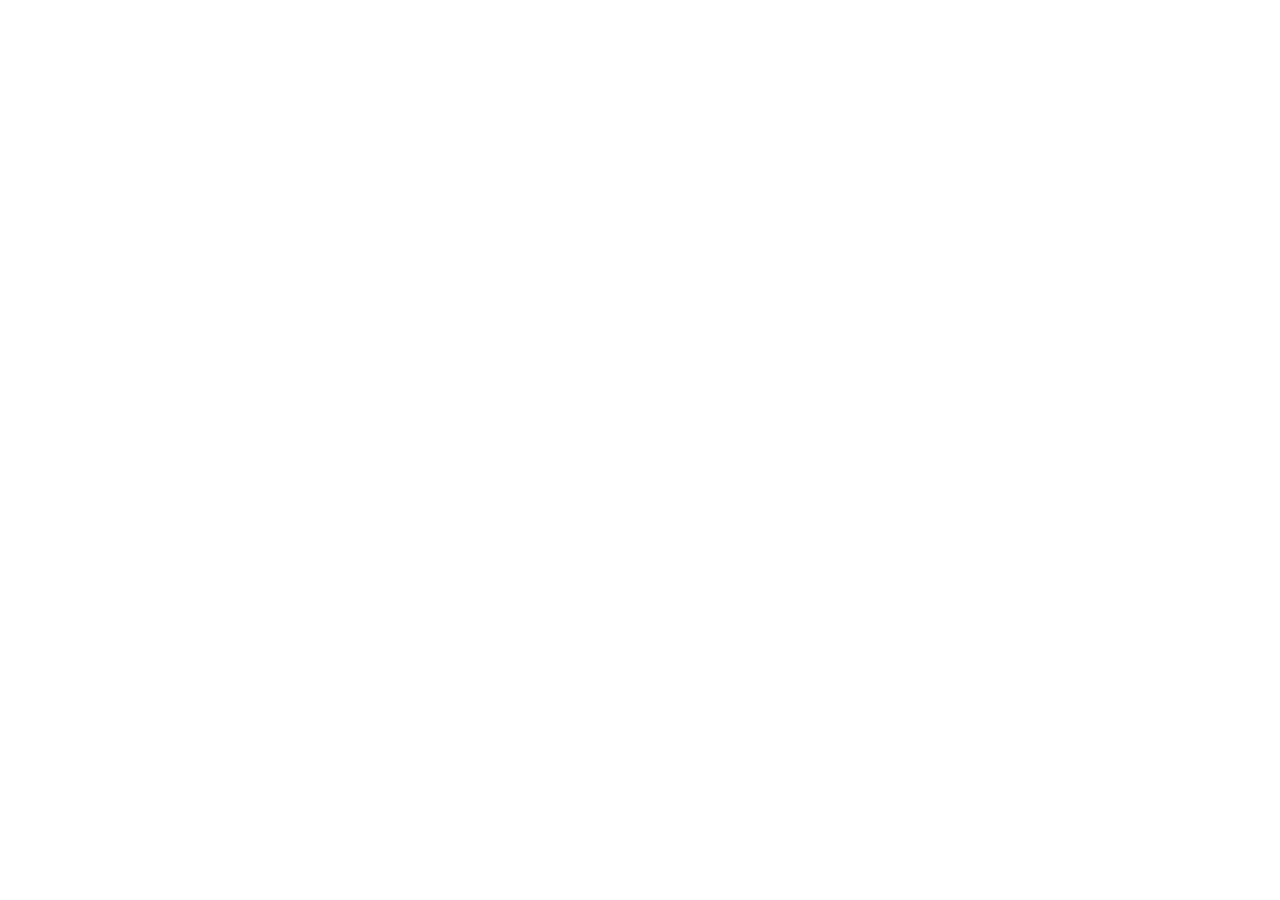
==== commit 0f3e437d: "1. estructura inicial" ====
--- a/index.html
+++ b/index.html
@@ -1,148 +1,9 @@
 <!DOCTYPE html>
-<html lang="es">
+<html lang="en">
 	<head>
 		<meta charset="UTF-8" />
-		<meta http-equiv="X-UA-Compatible" content="IE=edge" />
 		<meta name="viewport" content="width=device-width, initial-scale=1.0" />
-		<meta
-			name="description"
-			content="ENCONTRÁ ESE MOMENTO IDEAL PARA HACER UNA PAUSA Y DISFRUTAR TU BEBIDA FAVORITA."
-		/>
-		<meta name="author" content="Starbucks Coffee" />
-		<meta name="keywords" content="cafe, starbucks, bebidas" />
-		<title>Starbucks</title>
-		<link rel="icon" href="./images/starbucks.png" />
-		<link rel="stylesheet" href="./css/style.css" />
-		<link rel="preconnect" href="https://fonts.googleapis.com" />
-		<link rel="preconnect" href="https://fonts.gstatic.com" crossorigin />
-		<link
-			href="https://fonts.googleapis.com/css2?family=Poppins:wght@300&display=swap"
-			rel="stylesheet"
-		/>
-		<link
-			rel="stylesheet"
-			href="https://cdn.jsdelivr.net/npm/bootstrap-icons@1.10.3/font/bootstrap-icons.css"
-		/>
+		<title>Document</title>
 	</head>
-	<body>
-		<!-- header -->
-		<header class="header">
-			<div class="header__container-logo">
-				<img class="header__logo" src="./images/starbucks.png" alt="logo" />
-			</div>
-			<nav class="header__nav">
-				<a class="header__nav-link" href="#">INICIO</a>
-				<a class="header__nav-link" href="#">CAFE</a>
-				<a class="header__nav-link" href="#">SOBRE NOSOTROS</a>
-				<a class="header__nav-link" href="#">DELIVERY</a>
-			</nav>
-			<div class="header__container-user">
-				<i class="bi bi-person-circle"></i>
-			</div>
-			<div class="header__container-user-mobile">
-				<i class="bi bi-list"></i>
-			</div>
-		</header>
-		<!-- main -->
-		<main class="main">
-			<div class="main__container-text">
-				<h1 class="main__title">No solo es Cafe es <span>Starbucks</span></h1>
-				<p class="main__description">
-					Cada día, acudimos a trabajar con la esperanza de conseguir dos cosas: compartir el mejor
-					café con nuestros amigos y contribuir a que el mundo sea un poco mejor. Así era cuando
-					abrió la primera tienda Starbucks en 1971, y así continúa siendo hoy.
-				</p>
-			</div>
-			<div class="main__container-logo">
-				<img class="main__logo" src="./images/starbucks.png" alt="logo main" />
-			</div>
-		</main>
-		<!-- galeria -->
-		<section class="gallery">
-			<img class="gallery__img" src="./images/gallery-1.png" alt="imagen 1 galeria" />
-			<img class="gallery__img" src="./images/gallery-2.png" alt="imagen 2 galeria" />
-			<img class="gallery__img" src="./images/gallery-3.png" alt="imagen 3 galeria" />
-		</section>
-		<!-- contactanos -->
-		<section class="contact">
-			<h2 class="contact__title">CONTACTANOS</h2>
-			<form class="contact__form">
-				<div class="contact__input">
-					<label>Correo Electronico</label>
-					<input placeholder="ingrese su correo electronico" type="email" requerid />
-				</div>
-				<div class="contact__input">
-					<label>Comentario</label>
-					<textarea placeholder="ingrese su comentario" required></textarea>
-				</div>
-				<button class="contact__btn" type="submit">Enviar</button>
-			</form>
-		</section>
-		<!-- cards -->
-		<section class="cards">
-			<!-- card uno -->
-			<article class="cards__card">
-				<div class="cards__card-circle">5%</div>
-				<img class="cards__card-img" src="./images/card-1.png" alt="imagen card 1" />
-				<div class="cards__card-container-text">
-					<h2 class="cards__card-title">Aplicacion de <span>Starbucks</span></h2>
-					<p class="cards__card-description">
-						Ahorre tiempo con click & collect y recolecte sus estrellas. Hacer pedido nunca ha sido
-						tan facil.
-					</p>
-					<a class="cards__card-btn" href="#">Pruebelo</a>
-				</div>
-			</article>
-			<!-- card dos -->
-			<article class="cards__card">
-				<div class="cards__card-circle">10%</div>
-				<img class="cards__card-img" src="./images/card-2.png" alt="imagen card 2" />
-				<div class="cards__card-container-text">
-					<h2 class="cards__card-title">Starbucks <span>Delivery</span></h2>
-					<p class="cards__card-description">
-						Starbuks entrega su comida y bebida favorita en la puerta de su casa.
-					</p>
-					<div class="cards__container-btn">
-						<a class="cards__card-btn" href="#">Entrega por UberEats</a>
-						<a class="cards__card-btn" href="#">Entrega por PedidosYa</a>
-					</div>
-				</div>
-			</article>
-			<!-- card tres -->
-			<article class="cards__card">
-				<img class="cards__card-img" src="./images/card-3.png" alt="imagen card 3" />
-				<div class="cards__card-container-text">
-					<h2 class="cards__card-title">Novedades <span>Starbucks </span></h2>
-					<p class="cards__card-description">
-						Mantengase informado de nuestras ultimas novedades y actualizaciones.
-					</p>
-					<a class="cards__card-btn" href="#">Más información</a>
-				</div>
-			</article>
-			<!-- card cuatro -->
-			<article class="cards__card">
-				<img class="cards__card-img" src="./images/card-4.png" alt="imagen card 4" />
-				<div class="cards__card-container-text">
-					<h2 class="cards__card-title">Historias de <span>Starbucks </span></h2>
-					<p class="cards__card-description">Descrubra nuestra empresa y nuestra historia.</p>
-					<a class="cards__card-btn" href="#">Más información</a>
-				</div>
-			</article>
-		</section>
-		<!-- footer -->
-		<footer class="footer">
-			<div class="footer__container-user">
-				<a class="footer__link-user" href="#">iniciar sesion</a>
-				<a class="footer__link-user" href="#">registrarse</a>
-			</div>
-			<div class="footer__container-social">
-				<i class="bi bi-whatsapp"></i>
-				<i class="bi bi-facebook"></i>
-				<i class="bi bi-twitter"></i>
-			</div>
-			<div class="footer__container-contact">
-				<a class="footer__link-contact" href="#">contactanos aqui</a>
-			</div>
-		</footer>
-	</body>
+	<body></body>
 </html>
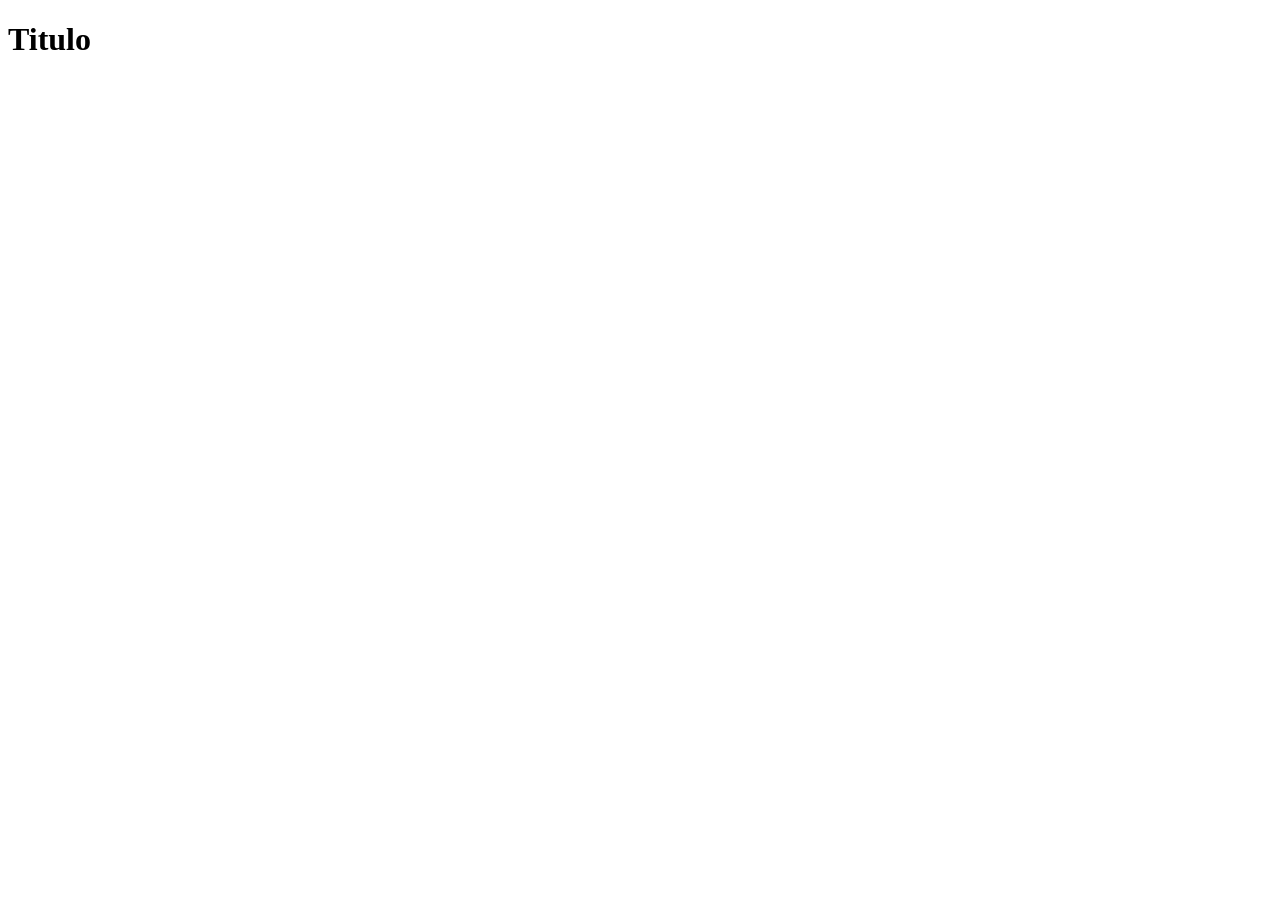
==== commit c40cc4a8: "add h1 en index.html" ====
--- a/index.html
+++ b/index.html
@@ -5,5 +5,7 @@
 		<meta name="viewport" content="width=device-width, initial-scale=1.0" />
 		<title>Document</title>
 	</head>
-	<body></body>
+	<body>
+		<h1>Titulo</h1>
+	</body>
 </html>
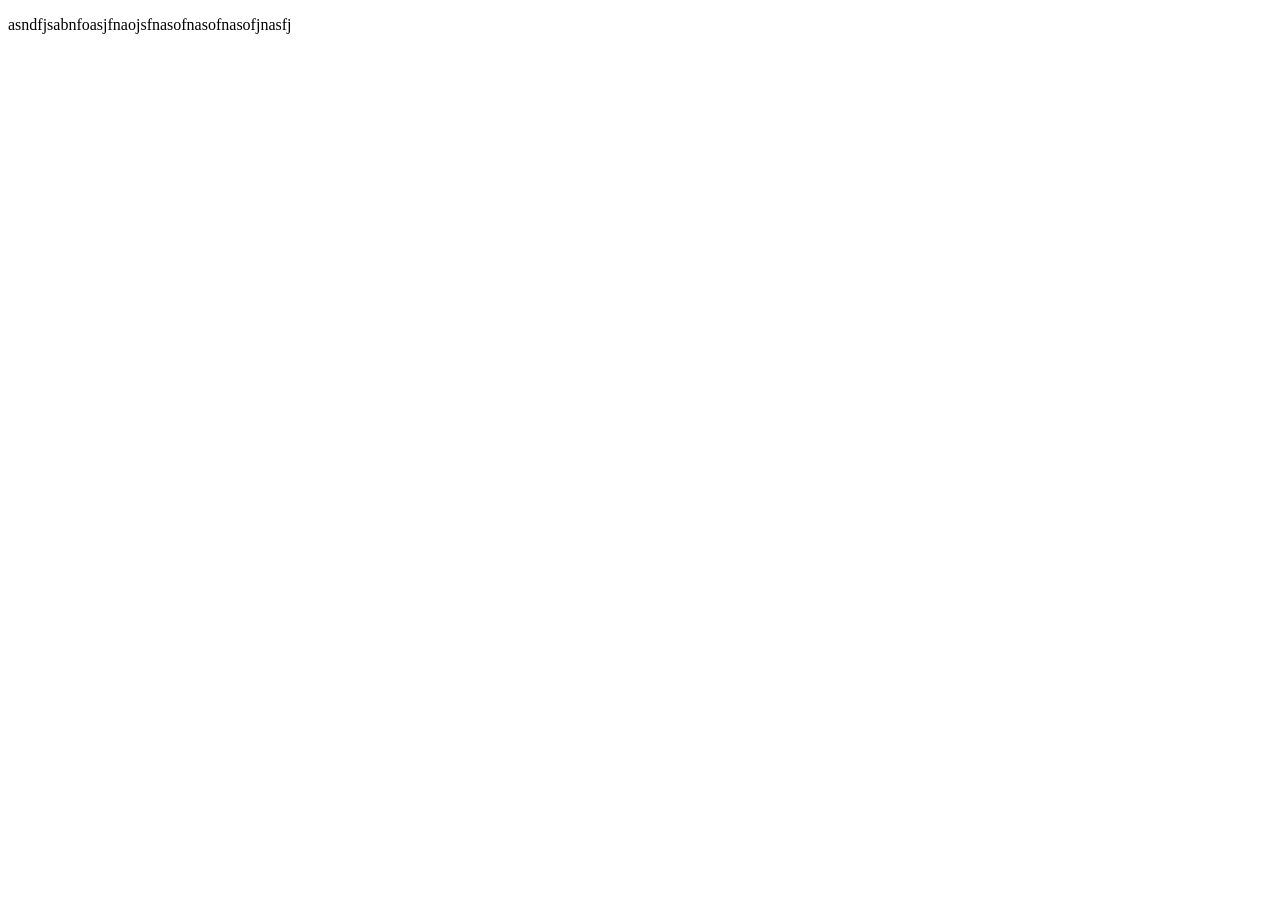
==== commit 152cdc5b: "add p en index.html" ====
--- a/index.html
+++ b/index.html
@@ -6,6 +6,6 @@
 		<title>Document</title>
 	</head>
 	<body>
-		<h1>Titulo</h1>
+		<p>asndfjsabnfoasjfnaojsfnasofnasofnasofjnasfj</p>
 	</body>
 </html>
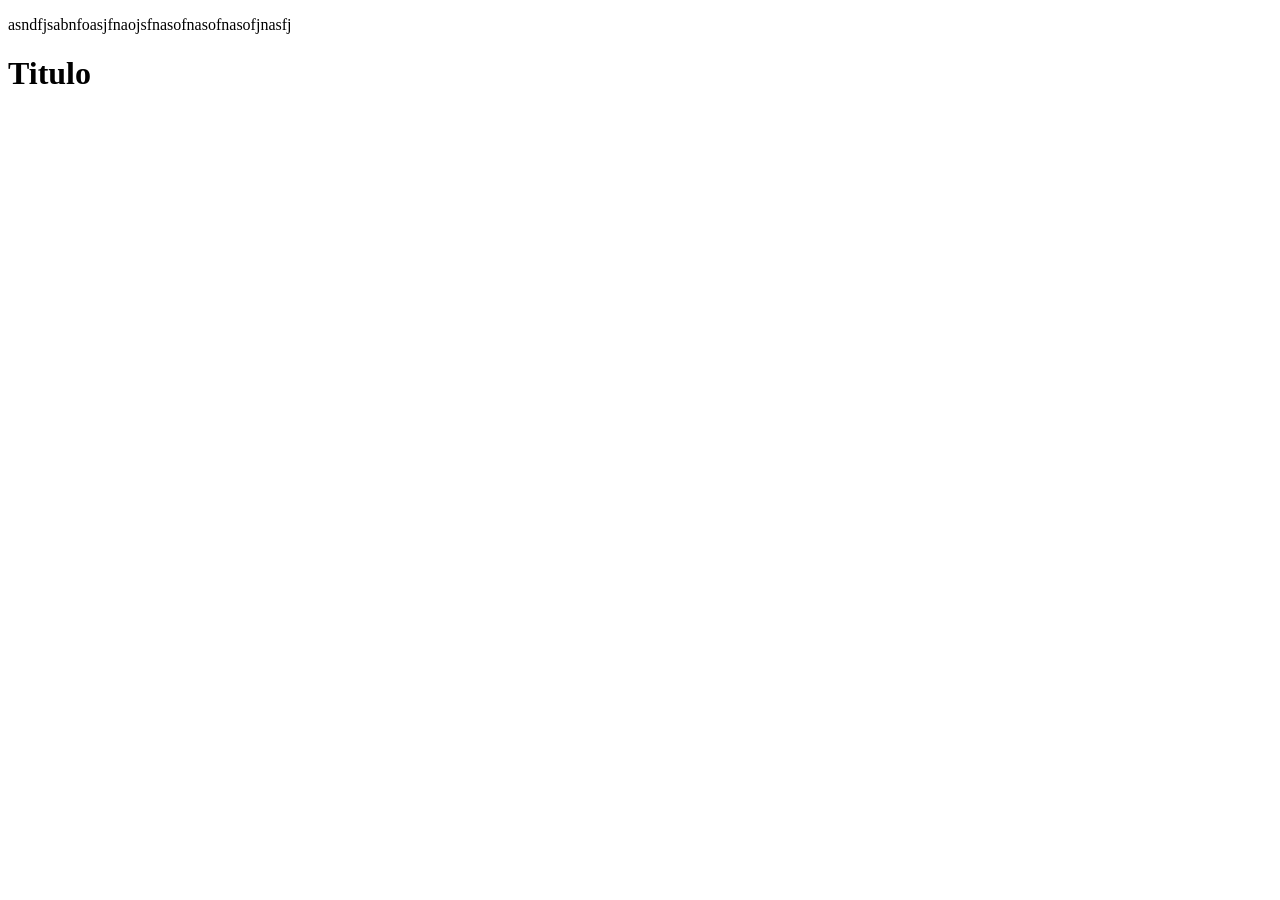
==== commit a512e013: "solucion al p y h1 de index.html" ====
--- a/index.html
+++ b/index.html
@@ -7,5 +7,6 @@
 	</head>
 	<body>
 		<p>asndfjsabnfoasjfnaojsfnasofnasofnasofjnasfj</p>
+		<h1>Titulo</h1>
 	</body>
 </html>
